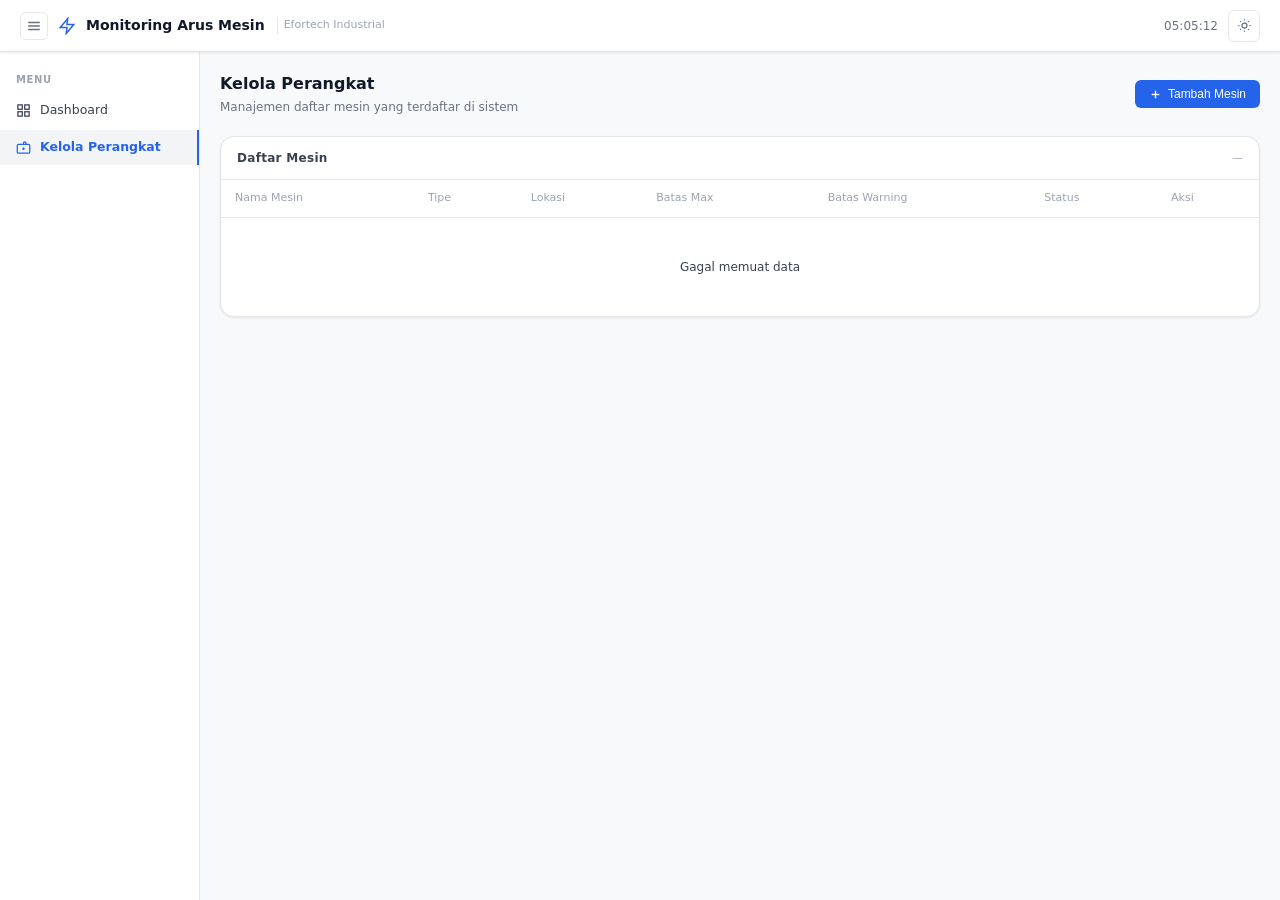
==== frontend/devices.html @ e9350653 "feat(frontend): add device management page with CRUD UI - add full-page CRUD interface for daftar_me" ====
<!DOCTYPE html>
<html lang="id" data-theme="light">

<head>
    <meta charset="UTF-8" />
    <meta name="viewport" content="width=device-width, initial-scale=1.0" />
    <title>Kelola Perangkat — Efortech</title>
    <link rel="stylesheet" href="style.css" />
    <link rel="stylesheet" href="sidebar.css" />
    <style>
        /* ── BUTTON VARIANTS ────────────────────────────────── */
        .btn-primary {
            display: inline-flex;
            align-items: center;
            gap: 6px;
            padding: 7px 14px;
            background: var(--accent);
            color: #fff;
            border: none;
            border-radius: var(--radius-sm);
            font-size: 12px;
            font-weight: 500;
            cursor: pointer;
            transition: opacity var(--transition);
        }

        .btn-primary:hover {
            opacity: 0.88;
        }

        .btn-primary svg {
            width: 13px;
            height: 13px;
        }

        .btn-sm {
            padding: 3px 9px;
            font-size: 11px;
            border-radius: var(--radius-sm);
            border: 1px solid var(--border);
            background: var(--surface);
            color: var(--txt2);
            cursor: pointer;
            transition: all var(--transition);
        }

        .btn-sm:hover {
            background: var(--surface2);
        }

        .btn-sm.danger {
            color: var(--crit);
            border-color: var(--crit-border);
        }

        .btn-sm.danger:hover {
            background: var(--crit-bg);
        }

        .btn-ghost {
            padding: 6px 14px;
            font-size: 12px;
            border-radius: var(--radius-sm);
            border: 1px solid var(--border);
            background: transparent;
            color: var(--txt2);
            cursor: pointer;
        }

        .btn-ghost:hover {
            background: var(--surface2);
        }

        .btn-danger {
            padding: 6px 14px;
            font-size: 12px;
            border-radius: var(--radius-sm);
            border: none;
            background: var(--crit);
            color: #fff;
            cursor: pointer;
        }

        .btn-danger:hover {
            opacity: 0.88;
        }

        /* ── ACTION ROW ─────────────────────────────────────── */
        .action-row {
            display: flex;
            gap: 6px;
        }

        /* ── STATUS BADGE ───────────────────────────────────── */
        .status-toggle {
            display: inline-flex;
            align-items: center;
            gap: 5px;
            font-size: 11px;
            font-weight: 600;
            padding: 2px 8px;
            border-radius: 20px;
        }

        .status-on {
            background: var(--ok-bg);
            color: var(--ok);
            border: 1px solid var(--ok-border);
        }

        .status-off {
            background: var(--surface2);
            color: var(--txt4);
            border: 1px solid var(--border);
        }

        /* ── MODAL ──────────────────────────────────────────── */
        .modal-backdrop {
            display: none;
            position: fixed;
            inset: 0;
            background: rgba(0, 0, 0, 0.4);
            z-index: 100;
            align-items: center;
            justify-content: center;
        }

        .modal-backdrop.open {
            display: flex;
        }

        .modal {
            background: var(--surface);
            border: 1px solid var(--border);
            border-radius: var(--radius-lg);
            box-shadow: 0 8px 32px rgba(0, 0, 0, 0.18);
            width: 420px;
            max-width: 95vw;
        }

        .modal-head {
            display: flex;
            align-items: center;
            justify-content: space-between;
            padding: 14px 18px;
            border-bottom: 1px solid var(--border);
        }

        .modal-title {
            font-size: 13px;
            font-weight: 600;
            color: var(--txt1);
        }

        .modal-close {
            width: 26px;
            height: 26px;
            border: none;
            background: none;
            color: var(--txt3);
            cursor: pointer;
            border-radius: var(--radius-sm);
            display: flex;
            align-items: center;
            justify-content: center;
            font-size: 16px;
            line-height: 1;
        }

        .modal-close:hover {
            background: var(--surface2);
            color: var(--txt1);
        }

        .modal-body {
            padding: 18px;
            display: flex;
            flex-direction: column;
            gap: 13px;
        }

        .modal-foot {
            padding: 12px 18px;
            border-top: 1px solid var(--border);
            display: flex;
            justify-content: flex-end;
            gap: 8px;
        }

        /* ── FORM ───────────────────────────────────────────── */
        .form-group {
            display: flex;
            flex-direction: column;
            gap: 5px;
        }

        .form-label {
            font-size: 11px;
            font-weight: 500;
            color: var(--txt2);
        }

        .form-input {
            padding: 7px 10px;
            border: 1px solid var(--border);
            border-radius: var(--radius-sm);
            background: var(--surface);
            color: var(--txt1);
            font-size: 12px;
            outline: none;
            transition: border-color var(--transition);
        }

        .form-input:focus {
            border-color: var(--accent);
        }

        .form-row {
            display: grid;
            grid-template-columns: 1fr 1fr;
            gap: 10px;
        }

        .form-hint {
            font-size: 10px;
            color: var(--txt4);
            margin-top: 2px;
        }

        /* ── TOAST ──────────────────────────────────────────── */
        .toast-wrap {
            position: fixed;
            bottom: 20px;
            right: 20px;
            display: flex;
            flex-direction: column;
            gap: 8px;
            z-index: 200;
        }

        .toast {
            padding: 10px 14px;
            border-radius: var(--radius-sm);
            font-size: 12px;
            font-weight: 500;
            color: #fff;
            box-shadow: 0 4px 12px rgba(0, 0, 0, 0.15);
            animation: slide-in 0.2s ease;
            max-width: 300px;
        }

        .toast.ok {
            background: var(--ok);
        }

        .toast.err {
            background: var(--crit);
        }

        @keyframes slide-in {
            from {
                transform: translateX(20px);
                opacity: 0;
            }

            to {
                transform: translateX(0);
                opacity: 1;
            }
        }

        /* ── CONFIRM ────────────────────────────────────────── */
        .confirm-text {
            font-size: 13px;
            color: var(--txt2);
            line-height: 1.6;
        }

        .confirm-name {
            font-weight: 600;
            color: var(--crit);
        }

        /* ── TABLE ──────────────────────────────────────────── */
        .tbl-empty {
            text-align: center;
            color: var(--txt4);
            padding: 40px !important;
        }
    </style>
</head>

<body>
    <div class="app-shell">

        <!-- ── NAVBAR ──────────────────────────────────────────── -->
        <nav class="navbar">
            <div class="nav-left">
                <button class="sidebar-toggle" id="sidebarToggle" title="Toggle sidebar">
                    <svg viewBox="0 0 16 16" fill="none" stroke="currentColor" stroke-width="1.8"
                        stroke-linecap="round">
                        <line class="hb-line" x1="2" y1="4" x2="14" y2="4" />
                        <line class="hb-line" x1="2" y1="8" x2="14" y2="8" />
                        <line class="hb-line" x1="2" y1="12" x2="14" y2="12" />
                    </svg>
                </button>
                <svg class="nav-icon" viewBox="0 0 24 24" fill="none" stroke="currentColor" stroke-width="2">
                    <path d="M13 2L3 14h9l-1 8 10-12h-9l1-8z" />
                </svg>
                <span class="nav-brand">Monitoring Arus Mesin</span>
                <span class="nav-sub">Efortech Industrial</span>
            </div>
            <div class="nav-right">
                <span class="nav-clock" id="navClock">--:--:--</span>
                <button class="btn-icon" id="themeBtn" onclick="toggleTheme()" title="Toggle tema">
                    <svg id="iconSun" viewBox="0 0 24 24" fill="none" stroke="currentColor" stroke-width="2">
                        <circle cx="12" cy="12" r="4" />
                        <path
                            d="M12 2v2M12 20v2M4.93 4.93l1.41 1.41M17.66 17.66l1.41 1.41M2 12h2M20 12h2M6.34 17.66l-1.41 1.41M19.07 4.93l-1.41 1.41" />
                    </svg>
                    <svg id="iconMoon" viewBox="0 0 24 24" fill="none" stroke="currentColor" stroke-width="2"
                        style="display:none">
                        <path d="M21 12.79A9 9 0 1 1 11.21 3 7 7 0 0 0 21 12.79z" />
                    </svg>
                </button>
            </div>
        </nav>

        <!-- ── BODY AREA ────────────────────────────────────────── -->
        <div class="body-area">

            <!-- SIDEBAR -->
            <nav class="sidebar" id="appSidebar">
                <span class="sidebar-label">Menu</span>

                <a href="index.html" data-tip="Dashboard">
                    <svg viewBox="0 0 24 24" fill="none" stroke="currentColor" stroke-width="2">
                        <rect x="3" y="3" width="7" height="7" />
                        <rect x="14" y="3" width="7" height="7" />
                        <rect x="14" y="14" width="7" height="7" />
                        <rect x="3" y="14" width="7" height="7" />
                    </svg>
                    <span class="nav-text">Dashboard</span>
                </a>

                <a href="devices.html" class="active" data-tip="Kelola Perangkat">
                    <svg viewBox="0 0 24 24" fill="none" stroke="currentColor" stroke-width="2">
                        <rect x="2" y="7" width="20" height="14" rx="2" />
                        <path d="M16 7V5a2 2 0 0 0-4 0v2M12 12v4M10 14h4" />
                    </svg>
                    <span class="nav-text">Kelola Perangkat</span>
                </a>
            </nav>

            <!-- MAIN CONTENT -->
            <main class="page-content">
                <div class="page-header">
                    <div>
                        <div class="page-title">Kelola Perangkat</div>
                        <div class="page-sub">Manajemen daftar mesin yang terdaftar di sistem</div>
                    </div>
                    <button class="btn-primary" onclick="openAdd()">
                        <svg viewBox="0 0 24 24" fill="none" stroke="currentColor" stroke-width="2.5">
                            <line x1="12" y1="5" x2="12" y2="19" />
                            <line x1="5" y1="12" x2="19" y2="12" />
                        </svg>
                        Tambah Mesin
                    </button>
                </div>

                <!-- TABLE CARD -->
                <div class="card">
                    <div class="card-head">
                        <span class="card-title">Daftar Mesin</span>
                        <span class="card-hint" id="totalMesin">—</span>
                    </div>
                    <div class="table-scroll">
                        <table class="data-table">
                            <thead>
                                <tr>
                                    <th>Nama Mesin</th>
                                    <th>Tipe</th>
                                    <th>Lokasi</th>
                                    <th>Batas Max</th>
                                    <th>Batas Warning</th>
                                    <th>Status</th>
                                    <th>Aksi</th>
                                </tr>
                            </thead>
                            <tbody id="mesinTableBody">
                                <tr>
                                    <td colspan="7" class="tbl-empty">Memuat…</td>
                                </tr>
                            </tbody>
                        </table>
                    </div>
                </div>
            </main>
        </div>
    </div>

    <!-- ── MODAL TAMBAH / EDIT ──────────────────────────────── -->
    <div class="modal-backdrop" id="modalForm">
        <div class="modal">
            <div class="modal-head">
                <span class="modal-title" id="modalFormTitle">Tambah Mesin</span>
                <button class="modal-close" onclick="closeModal('modalForm')">×</button>
            </div>
            <div class="modal-body">
                <input type="hidden" id="formMode" value="add" />
                <input type="hidden" id="formOriginalName" value="" />

                <div class="form-group">
                    <label class="form-label">Nama Mesin <span style="color:var(--crit)">*</span></label>
                    <input class="form-input" id="fNama" placeholder="contoh: Mesin_CNC_03" />
                    <span class="form-hint">Unik, tidak bisa diubah setelah disimpan</span>
                </div>
                <div class="form-row">
                    <div class="form-group">
                        <label class="form-label">Tipe Mesin</label>
                        <input class="form-input" id="fTipe" placeholder="contoh: CNC Milling" />
                    </div>
                    <div class="form-group">
                        <label class="form-label">Lokasi</label>
                        <input class="form-input" id="fLokasi" placeholder="contoh: Lantai 1 - Zona A" />
                    </div>
                </div>
                <div class="form-row">
                    <div class="form-group">
                        <label class="form-label">Batas Arus Max (A) <span style="color:var(--crit)">*</span></label>
                        <input class="form-input" id="fBatasMax" type="number" step="0.1" min="0" placeholder="20.0" />
                    </div>
                    <div class="form-group">
                        <label class="form-label">Batas Warning (A) <span style="color:var(--crit)">*</span></label>
                        <input class="form-input" id="fBatasWarn" type="number" step="0.1" min="0" placeholder="15.0" />
                    </div>
                </div>
                <div class="form-group">
                    <label class="form-label">Status Aktif</label>
                    <select class="form-input" id="fAktif">
                        <option value="true">Aktif</option>
                        <option value="false">Nonaktif</option>
                    </select>
                </div>
            </div>
            <div class="modal-foot">
                <button class="btn-ghost" onclick="closeModal('modalForm')">Batal</button>
                <button class="btn-primary" onclick="submitForm()">
                    <span id="btnSubmitLabel">Simpan</span>
                </button>
            </div>
        </div>
    </div>

    <!-- ── MODAL KONFIRMASI HAPUS ───────────────────────────── -->
    <div class="modal-backdrop" id="modalConfirm">
        <div class="modal">
            <div class="modal-head">
                <span class="modal-title">Konfirmasi Hapus</span>
                <button class="modal-close" onclick="closeModal('modalConfirm')">×</button>
            </div>
            <div class="modal-body">
                <p class="confirm-text">
                    Yakin ingin menghapus mesin <span class="confirm-name" id="confirmName">—</span>?<br />
                    Semua log terkait mesin ini <strong>tidak akan terhapus</strong>, namun mesin tidak bisa menerima
                    data baru.
                </p>
            </div>
            <div class="modal-foot">
                <button class="btn-ghost" onclick="closeModal('modalConfirm')">Batal</button>
                <button class="btn-danger" onclick="confirmDelete()">Hapus</button>
            </div>
        </div>
    </div>

    <!-- ── TOAST ─────────────────────────────────────────────── -->
    <div class="toast-wrap" id="toastWrap"></div>

    <script>
        const API_BASE = "http://localhost:8000";
        let deleteTarget = null;

        // ── THEME ──────────────────────────────────────────────────
        let isDark = localStorage.getItem("theme") === "dark";
        function applyTheme() {
            document.documentElement.setAttribute("data-theme", isDark ? "dark" : "light");
            document.getElementById("iconSun").style.display = isDark ? "none" : "block";
            document.getElementById("iconMoon").style.display = isDark ? "block" : "none";
            localStorage.setItem("theme", isDark ? "dark" : "light");
        }
        function toggleTheme() { isDark = !isDark; applyTheme(); }
        applyTheme();

        // ── CLOCK ──────────────────────────────────────────────────
        function updateClock() {
            const now = new Date(), p = n => String(n).padStart(2, "0");
            document.getElementById("navClock").textContent =
                `${p(now.getHours())}:${p(now.getMinutes())}:${p(now.getSeconds())}`;
        }
        setInterval(updateClock, 1000); updateClock();

        // ── TOAST ──────────────────────────────────────────────────
        function showToast(msg, type = "ok") {
            const wrap = document.getElementById("toastWrap");
            const t = document.createElement("div");
            t.className = `toast ${type}`;
            t.textContent = msg;
            wrap.appendChild(t);
            setTimeout(() => t.remove(), 3000);
        }

        // ── MODAL ──────────────────────────────────────────────────
        function openModal(id) { document.getElementById(id).classList.add("open"); }
        function closeModal(id) { document.getElementById(id).classList.remove("open"); }
        document.querySelectorAll(".modal-backdrop").forEach(el => {
            el.addEventListener("click", e => { if (e.target === el) el.classList.remove("open"); });
        });

        // ── LOAD DATA ──────────────────────────────────────────────
        async function loadMesin() {
            try {
                const res = await fetch(`${API_BASE}/mesin`);
                const json = await res.json();
                const data = json.data || [];
                document.getElementById("totalMesin").textContent = `${data.length} mesin terdaftar`;
                renderTable(data);
            } catch {
                document.getElementById("mesinTableBody").innerHTML =
                    `<tr><td colspan="7" class="tbl-empty">Gagal memuat data</td></tr>`;
            }
        }

        function renderTable(data) {
            const tbody = document.getElementById("mesinTableBody");
            if (!data.length) {
                tbody.innerHTML = `<tr><td colspan="7" class="tbl-empty">Belum ada mesin terdaftar</td></tr>`;
                return;
            }
            tbody.innerHTML = data.map(m => `
    <tr>
      <td style="font-weight:500">${m.nama_mesin.replace(/_/g, " ")}</td>
      <td class="txt-muted">${m.tipe_mesin || "—"}</td>
      <td>${m.lokasi || "—"}</td>
      <td class="txt-warn">${parseFloat(m.batas_arus_max).toFixed(1)} A</td>
      <td class="txt-muted">${parseFloat(m.batas_arus_warning).toFixed(1)} A</td>
      <td>
        <span class="status-toggle ${m.aktif ? "status-on" : "status-off"}">
          ${m.aktif ? "● Aktif" : "○ Nonaktif"}
        </span>
      </td>
      <td>
        <div class="action-row">
          <button class="btn-sm" onclick='openEdit(${JSON.stringify(m)})'>Edit</button>
          <button class="btn-sm danger" onclick="openDelete('${m.nama_mesin}')">Hapus</button>
        </div>
      </td>
    </tr>
  `).join("");
        }

        // ── ADD ────────────────────────────────────────────────────
        function openAdd() {
            document.getElementById("formMode").value = "add";
            document.getElementById("modalFormTitle").textContent = "Tambah Mesin";
            document.getElementById("btnSubmitLabel").textContent = "Simpan";
            document.getElementById("fNama").value = "";
            document.getElementById("fNama").disabled = false;
            document.getElementById("fTipe").value = "";
            document.getElementById("fLokasi").value = "";
            document.getElementById("fBatasMax").value = "20.0";
            document.getElementById("fBatasWarn").value = "15.0";
            document.getElementById("fAktif").value = "true";
            openModal("modalForm");
        }

        // ── EDIT ───────────────────────────────────────────────────
        function openEdit(m) {
            document.getElementById("formMode").value = "edit";
            document.getElementById("formOriginalName").value = m.nama_mesin;
            document.getElementById("modalFormTitle").textContent = "Edit Mesin";
            document.getElementById("btnSubmitLabel").textContent = "Update";
            document.getElementById("fNama").value = m.nama_mesin;
            document.getElementById("fNama").disabled = true;
            document.getElementById("fTipe").value = m.tipe_mesin || "";
            document.getElementById("fLokasi").value = m.lokasi || "";
            document.getElementById("fBatasMax").value = parseFloat(m.batas_arus_max).toFixed(1);
            document.getElementById("fBatasWarn").value = parseFloat(m.batas_arus_warning).toFixed(1);
            document.getElementById("fAktif").value = m.aktif ? "true" : "false";
            openModal("modalForm");
        }

        // ── SUBMIT ─────────────────────────────────────────────────
        async function submitForm() {
            const mode = document.getElementById("formMode").value;
            const origName = document.getElementById("formOriginalName").value;
            const nama = document.getElementById("fNama").value.trim();
            const batasMax = parseFloat(document.getElementById("fBatasMax").value);
            const batasWarn = parseFloat(document.getElementById("fBatasWarn").value);

            if (!nama) return showToast("Nama mesin wajib diisi", "err");
            if (isNaN(batasMax) || batasMax <= 0) return showToast("Batas Max harus angka positif", "err");
            if (isNaN(batasWarn) || batasWarn <= 0) return showToast("Batas Warning harus angka positif", "err");
            if (batasWarn >= batasMax) return showToast("Batas Warning harus lebih kecil dari Batas Max", "err");

            const body = {
                tipe_mesin: document.getElementById("fTipe").value.trim() || null,
                lokasi: document.getElementById("fLokasi").value.trim() || null,
                batas_arus_max: batasMax,
                batas_arus_warning: batasWarn,
                aktif: document.getElementById("fAktif").value === "true"
            };

            try {
                let res;
                if (mode === "add") {
                    res = await fetch(`${API_BASE}/mesin`, {
                        method: "POST",
                        headers: { "Content-Type": "application/json" },
                        body: JSON.stringify({ nama_mesin: nama, ...body })
                    });
                } else {
                    res = await fetch(`${API_BASE}/mesin/${encodeURIComponent(origName)}`, {
                        method: "PUT",
                        headers: { "Content-Type": "application/json" },
                        body: JSON.stringify(body)
                    });
                }

                const json = await res.json();
                if (!res.ok) return showToast(json.detail || "Gagal menyimpan", "err");

                showToast(mode === "add" ? "Mesin berhasil ditambahkan ✓" : "Mesin berhasil diupdate ✓");
                closeModal("modalForm");
                loadMesin();
            } catch {
                showToast("Gagal terhubung ke server", "err");
            }
        }

        // ── DELETE ─────────────────────────────────────────────────
        function openDelete(nama) {
            deleteTarget = nama;
            document.getElementById("confirmName").textContent = nama.replace(/_/g, " ");
            openModal("modalConfirm");
        }

        async function confirmDelete() {
            if (!deleteTarget) return;
            try {
                const res = await fetch(`${API_BASE}/mesin/${encodeURIComponent(deleteTarget)}`, { method: "DELETE" });
                const json = await res.json();
                if (!res.ok) return showToast(json.detail || "Gagal menghapus", "err");
                showToast(`${deleteTarget.replace(/_/g, " ")} berhasil dihapus`);
                closeModal("modalConfirm");
                deleteTarget = null;
                loadMesin();
            } catch {
                showToast("Gagal terhubung ke server", "err");
            }
        }

        // ── INIT ───────────────────────────────────────────────────
        loadMesin();
    </script>
    <script src="sidebar.js"></script>
</body>

</html>
---- frontend/style.css ----
/* ============================================================
   FILE  : frontend/style.css
   TEMA  : Clean modern — supports light / dark mode via
           [data-theme="dark"] pada <html>
============================================================ */

/* ── TOKENS ─────────────────────────────────────────────── */
:root {
  --bg: #f8f9fa;
  --surface: #ffffff;
  --surface2: #f3f4f6;
  --border: #e5e7eb;
  --border2: #d1d5db;
  --txt1: #111827;
  --txt2: #374151;
  --txt3: #6b7280;
  --txt4: #9ca3af;

  --ok: #15803d;
  --ok-bg: #f0fdf4;
  --ok-border: #bbf7d0;
  --warn: #b45309;
  --warn-bg: #fffbeb;
  --warn-border: #fde68a;
  --crit: #b91c1c;
  --crit-bg: #fef2f2;
  --crit-border: #fecaca;

  --accent: #2563eb;
  --radius-sm: 6px;
  --radius-md: 10px;
  --radius-lg: 14px;
  --shadow: 0 1px 3px rgba(0, 0, 0, 0.06), 0 1px 2px rgba(0, 0, 0, 0.04);
  --transition: 180ms ease;
}

[data-theme="dark"] {
  --bg: #0f1117;
  --surface: #161b27;
  --surface2: #1a2030;
  --border: #1e2535;
  --border2: #2d3748;
  --txt1: #f1f3f7;
  --txt2: #c9d0dc;
  --txt3: #6b7280;
  --txt4: #4b5563;

  --ok: #4ade80;
  --ok-bg: #052e16;
  --ok-border: #14532d;
  --warn: #fbbf24;
  --warn-bg: #1c1200;
  --warn-border: #713f12;
  --crit: #f87171;
  --crit-bg: #1f0707;
  --crit-border: #7f1d1d;
  --shadow: 0 1px 3px rgba(0, 0, 0, 0.3);
}

/* ── RESET ──────────────────────────────────────────────── */
*,
*::before,
*::after {
  box-sizing: border-box;
  margin: 0;
  padding: 0;
}
html {
  height: 100%;
}
body {
  background: var(--bg);
  color: var(--txt1);
  font-family:
    -apple-system, BlinkMacSystemFont, "Segoe UI", system-ui, sans-serif;
  font-size: 13px;
  line-height: 1.5;
  min-height: 100vh;
  display: flex;
  flex-direction: column;
  transition:
    background var(--transition),
    color var(--transition);
}

/* ── NAVBAR ─────────────────────────────────────────────── */
.navbar {
  display: flex;
  align-items: center;
  justify-content: space-between;
  padding: 0 20px;
  height: 52px;
  background: var(--surface);
  border-bottom: 1px solid var(--border);
  box-shadow: var(--shadow);
  flex-shrink: 0;
  position: sticky;
  top: 0;
  z-index: 10;
}
.nav-left {
  display: flex;
  align-items: center;
  gap: 10px;
}
.nav-icon {
  width: 18px;
  height: 18px;
  color: var(--accent);
  flex-shrink: 0;
}
.nav-brand {
  font-size: 14px;
  font-weight: 600;
  color: var(--txt1);
}
.nav-sub {
  font-size: 11px;
  color: var(--txt4);
  padding-left: 6px;
  border-left: 1px solid var(--border);
  margin-left: 2px;
}
.nav-right {
  display: flex;
  align-items: center;
  gap: 10px;
}

.live-pill {
  display: flex;
  align-items: center;
  gap: 5px;
  font-size: 11px;
  padding: 3px 10px;
  border-radius: 20px;
  background: var(--ok-bg);
  color: var(--ok);
  border: 1px solid var(--ok-border);
  font-weight: 500;
  transition: all var(--transition);
}
.live-pill.error {
  background: var(--crit-bg);
  color: var(--crit);
  border-color: var(--crit-border);
}
.live-dot {
  width: 6px;
  height: 6px;
  border-radius: 50%;
  background: currentColor;
  animation: blink 1.4s ease infinite;
}
@keyframes blink {
  0%,
  100% {
    opacity: 1;
  }
  50% {
    opacity: 0.3;
  }
}

.nav-clock {
  font-size: 12px;
  color: var(--txt3);
  font-variant-numeric: tabular-nums;
}

.btn-icon {
  width: 32px;
  height: 32px;
  display: flex;
  align-items: center;
  justify-content: center;
  border: 1px solid var(--border);
  border-radius: var(--radius-sm);
  background: transparent;
  color: var(--txt3);
  cursor: pointer;
  transition: all var(--transition);
}
.btn-icon svg {
  width: 15px;
  height: 15px;
}
.btn-icon:hover {
  background: var(--surface2);
  color: var(--txt1);
  border-color: var(--border2);
}
.btn-icon:active {
  transform: scale(0.95);
}

/* ── ALERT BANNER ───────────────────────────────────────── */
.alert-banner {
  display: flex;
  align-items: center;
  gap: 8px;
  padding: 8px 20px;
  background: var(--crit-bg);
  color: var(--crit);
  border-bottom: 1px solid var(--crit-border);
  font-size: 12px;
  font-weight: 500;
  animation: flash-banner 1.5s ease infinite;
}
@keyframes flash-banner {
  0%,
  100% {
    opacity: 1;
  }
  50% {
    opacity: 0.7;
  }
}

/* ── KPI STRIP ──────────────────────────────────────────── */
.kpi-strip {
  display: grid;
  grid-template-columns: repeat(5, 1fr);
  gap: 1px;
  background: var(--border);
  border-bottom: 1px solid var(--border);
  flex-shrink: 0;
}
.kpi-card {
  background: var(--surface);
  padding: 14px 20px;
  display: flex;
  flex-direction: column;
  gap: 4px;
  transition: background var(--transition);
}
.kpi-label {
  font-size: 11px;
  color: var(--txt3);
}
.kpi-val {
  font-size: 22px;
  font-weight: 600;
  color: var(--txt1);
  line-height: 1;
}
.kpi-ok {
  color: var(--ok);
}
.kpi-warn {
  color: var(--warn);
}
.kpi-crit {
  color: var(--crit);
}

/* ── MAIN LAYOUT ────────────────────────────────────────── */
.main-layout {
  display: grid;
  grid-template-columns: 1fr 380px;
  gap: 16px;
  padding: 16px;
  flex: 1;
  min-height: 0;
}
.col-left {
  display: flex;
  flex-direction: column;
  gap: 16px;
  min-width: 0;
}
.col-right {
  display: flex;
  flex-direction: column;
  min-width: 0;
}

/* ── CARD ───────────────────────────────────────────────── */
.card {
  background: var(--surface);
  border: 1px solid var(--border);
  border-radius: var(--radius-lg);
  box-shadow: var(--shadow);
  overflow: hidden;
  transition:
    background var(--transition),
    border-color var(--transition);
}
.card-full {
  flex: 1;
  display: flex;
  flex-direction: column;
}

.card-head {
  display: flex;
  align-items: center;
  justify-content: space-between;
  padding: 12px 16px;
  border-bottom: 1px solid var(--border);
}
.card-title {
  font-size: 12px;
  font-weight: 600;
  color: var(--txt2);
  letter-spacing: 0.3px;
}
.card-hint {
  font-size: 11px;
  color: var(--txt4);
}

/* ── GAUGE GRID ─────────────────────────────────────────── */
.gauge-grid {
  display: grid;
  grid-template-columns: repeat(auto-fill, minmax(150px, 1fr));
  gap: 1px;
  background: var(--border);
}
.gauge-item {
  background: var(--surface);
  padding: 16px 12px;
  display: flex;
  flex-direction: column;
  align-items: center;
  gap: 6px;
  transition: background var(--transition);
}
.gauge-item:hover {
  background: var(--surface2);
}
.gauge-name {
  font-size: 11px;
  font-weight: 500;
  color: var(--txt2);
  text-align: center;
  white-space: nowrap;
  overflow: hidden;
  text-overflow: ellipsis;
  max-width: 100%;
}

/* Arc SVG */
.gauge-arc-wrap {
  position: relative;
}
.gauge-arc-wrap svg {
  display: block;
}
.gauge-val {
  font-size: 18px;
  font-weight: 600;
  line-height: 1;
  margin-top: 2px;
}
.gauge-unit {
  font-size: 10px;
  color: var(--txt4);
}
.gauge-loc {
  font-size: 10px;
  color: var(--txt4);
  text-align: center;
}

/* Badges */
.badge {
  display: inline-flex;
  align-items: center;
  font-size: 10px;
  font-weight: 600;
  padding: 2px 8px;
  border-radius: 20px;
  letter-spacing: 0.3px;
}
.badge-ok {
  background: var(--ok-bg);
  color: var(--ok);
  border: 1px solid var(--ok-border);
}
.badge-warn {
  background: var(--warn-bg);
  color: var(--warn);
  border: 1px solid var(--warn-border);
}
.badge-crit {
  background: var(--crit-bg);
  color: var(--crit);
  border: 1px solid var(--crit-border);
  animation: blink 0.9s ease infinite;
}

.empty-state {
  grid-column: 1 / -1;
  padding: 40px;
  text-align: center;
  color: var(--txt4);
  font-size: 12px;
}

/* ── TABLES ─────────────────────────────────────────────── */
.table-scroll {
  overflow-x: auto;
  overflow-y: auto;
}
.table-scroll-tall {
  flex: 1;
  max-height: calc(100vh - 240px);
  overflow-y: auto;
}

.table-scroll::-webkit-scrollbar,
.table-scroll-tall::-webkit-scrollbar {
  width: 4px;
  height: 4px;
}
.table-scroll::-webkit-scrollbar-track,
.table-scroll-tall::-webkit-scrollbar-track {
  background: transparent;
}
.table-scroll::-webkit-scrollbar-thumb,
.table-scroll-tall::-webkit-scrollbar-thumb {
  background: var(--border2);
  border-radius: 2px;
}

.data-table {
  width: 100%;
  border-collapse: collapse;
  font-size: 12px;
}
.data-table thead th {
  font-size: 11px;
  font-weight: 500;
  color: var(--txt4);
  text-align: left;
  padding: 10px 14px;
  border-bottom: 1px solid var(--border);
  white-space: nowrap;
  position: sticky;
  top: 0;
  background: var(--surface);
  z-index: 1;
}
.data-table tbody td {
  padding: 9px 14px;
  color: var(--txt2);
  border-bottom: 1px solid var(--border);
  white-space: nowrap;
}
.data-table tbody tr:last-child td {
  border-bottom: none;
}
.data-table tbody tr:hover td {
  background: var(--surface2);
}
.empty-cell {
  text-align: center;
  color: var(--txt4);
  padding: 32px !important;
}

.txt-ok {
  color: var(--ok);
  font-weight: 500;
}
.txt-warn {
  color: var(--warn);
  font-weight: 500;
}
.txt-crit {
  color: var(--crit);
  font-weight: 500;
}
.txt-muted {
  color: var(--txt4);
}

/* Progress bar inline */
.bar-wrap {
  width: 56px;
  height: 4px;
  border-radius: 2px;
  background: var(--surface2);
  overflow: hidden;
  display: inline-block;
  vertical-align: middle;
}
.bar-fill {
  height: 100%;
  border-radius: 2px;
  transition: width 0.5s ease;
}
.bar-ok {
  background: var(--ok);
}
.bar-warn {
  background: var(--warn);
}
.bar-crit {
  background: var(--crit);
}

/* ── FILTERS ────────────────────────────────────────────── */
.filter-group {
  display: flex;
  gap: 6px;
}
.filter-group select {
  font-size: 11px;
  padding: 4px 8px;
  border: 1px solid var(--border);
  border-radius: var(--radius-sm);
  background: var(--surface);
  color: var(--txt2);
  cursor: pointer;
  outline: none;
  transition: border-color var(--transition);
}
.filter-group select:focus {
  border-color: var(--accent);
}

/* ── FOOTER ─────────────────────────────────────────────── */
.site-footer {
  display: flex;
  align-items: center;
  justify-content: space-between;
  padding: 8px 20px;
  background: var(--surface);
  border-top: 1px solid var(--border);
  font-size: 11px;
  color: var(--txt4);
  flex-shrink: 0;
}
.site-footer code {
  color: var(--accent);
  font-size: 11px;
}

/* ── RESPONSIVE ─────────────────────────────────────────── */
@media (max-width: 900px) {
  .main-layout {
    grid-template-columns: 1fr;
  }
  .kpi-strip {
    grid-template-columns: repeat(3, 1fr);
  }
  .nav-sub {
    display: none;
  }
}
---- frontend/sidebar.css ----
/* ============================================================
   FILE  : frontend/sidebar.css
   FUNGSI: Shared sidebar styles — collapsible to hamburger
============================================================ */

/* ── APP SHELL ──────────────────────────────────────────── */
.app-shell {
  display: flex;
  min-height: 100vh;
  flex-direction: column;
}
.body-area {
  display: flex;
  flex: 1;
  min-height: 0;
  position: relative;
}

/* ── SIDEBAR ────────────────────────────────────────────── */
.sidebar {
  width: 200px;
  flex-shrink: 0;
  background: var(--surface);
  border-right: 1px solid var(--border);
  display: flex;
  flex-direction: column;
  padding: 12px 0;
  gap: 2px;
  overflow: hidden;
  transition: width 240ms cubic-bezier(0.4, 0, 0.2, 1);
  position: relative;
  z-index: 5;
}
.sidebar.collapsed {
  width: 48px;
}

/* Labels — hidden when collapsed */
.sidebar-label {
  font-size: 10px;
  font-weight: 600;
  letter-spacing: 0.6px;
  color: var(--txt4);
  padding: 8px 16px 4px;
  text-transform: uppercase;
  white-space: nowrap;
  opacity: 1;
  transition: opacity 160ms ease;
}
.sidebar.collapsed .sidebar-label {
  opacity: 0;
  pointer-events: none;
}

/* Nav links */
.sidebar a {
  display: flex;
  align-items: center;
  gap: 9px;
  padding: 8px 16px;
  font-size: 12.5px;
  color: var(--txt2);
  text-decoration: none;
  white-space: nowrap;
  transition:
    background var(--transition),
    color var(--transition);
  position: relative;
  overflow: hidden;
}
.sidebar.collapsed a {
  padding: 8px 0;
  justify-content: center;
}
.sidebar a:hover {
  background: var(--surface2);
  color: var(--txt1);
}
.sidebar a.active {
  background: var(--surface2);
  color: var(--accent);
  font-weight: 600;
  border-right: 2px solid var(--accent);
}
.sidebar a svg {
  width: 15px;
  height: 15px;
  flex-shrink: 0;
}

/* Link text span — fades out when collapsed */
.sidebar a .nav-text {
  opacity: 1;
  transition: opacity 160ms ease;
  white-space: nowrap;
}
.sidebar.collapsed a .nav-text {
  opacity: 0;
  width: 0;
  overflow: hidden;
}

/* Tooltip on collapsed state */
.sidebar.collapsed a[data-tip] {
  position: relative;
}
.sidebar.collapsed a[data-tip]:hover::after {
  content: attr(data-tip);
  position: absolute;
  left: calc(100% + 8px);
  top: 50%;
  transform: translateY(-50%);
  background: var(--txt1);
  color: var(--surface);
  font-size: 11px;
  font-weight: 500;
  padding: 4px 10px;
  border-radius: var(--radius-sm);
  white-space: nowrap;
  pointer-events: none;
  z-index: 100;
  box-shadow: var(--shadow);
}

/* ── HAMBURGER TOGGLE BUTTON ────────────────────────────── */
.sidebar-toggle {
  display: flex;
  align-items: center;
  justify-content: center;
  width: 28px;
  height: 28px;
  border: 1px solid var(--border);
  border-radius: var(--radius-sm);
  background: transparent;
  color: var(--txt3);
  cursor: pointer;
  transition:
    background var(--transition),
    color var(--transition),
    transform 240ms cubic-bezier(0.4, 0, 0.2, 1);
  flex-shrink: 0;
}
.sidebar-toggle:hover {
  background: var(--surface2);
  color: var(--txt1);
}
.sidebar-toggle svg {
  width: 14px;
  height: 14px;
  transition: transform 240ms cubic-bezier(0.4, 0, 0.2, 1);
}

/* Hamburger lines animation */
.hb-line {
  transition: all 240ms cubic-bezier(0.4, 0, 0.2, 1);
  transform-origin: center;
}

/* ── MAIN CONTENT AREA ──────────────────────────────────── */
.page-content {
  flex: 1;
  padding: 20px;
  overflow-y: auto;
  min-width: 0;
  transition: padding 240ms ease;
}

/* ── PAGE HEADER ────────────────────────────────────────── */
.page-header {
  display: flex;
  align-items: center;
  justify-content: space-between;
  margin-bottom: 20px;
}
.page-title {
  font-size: 16px;
  font-weight: 600;
  color: var(--txt1);
}
.page-sub {
  font-size: 12px;
  color: var(--txt3);
  margin-top: 2px;
}

/* ── RESPONSIVE ─────────────────────────────────────────── */
@media (max-width: 700px) {
  .sidebar {
    position: absolute;
    top: 0;
    left: 0;
    height: 100%;
    z-index: 20;
    box-shadow: 4px 0 16px rgba(0, 0, 0, 0.1);
  }
  .sidebar.collapsed {
    width: 0;
    padding: 0;
    border: none;
  }
}
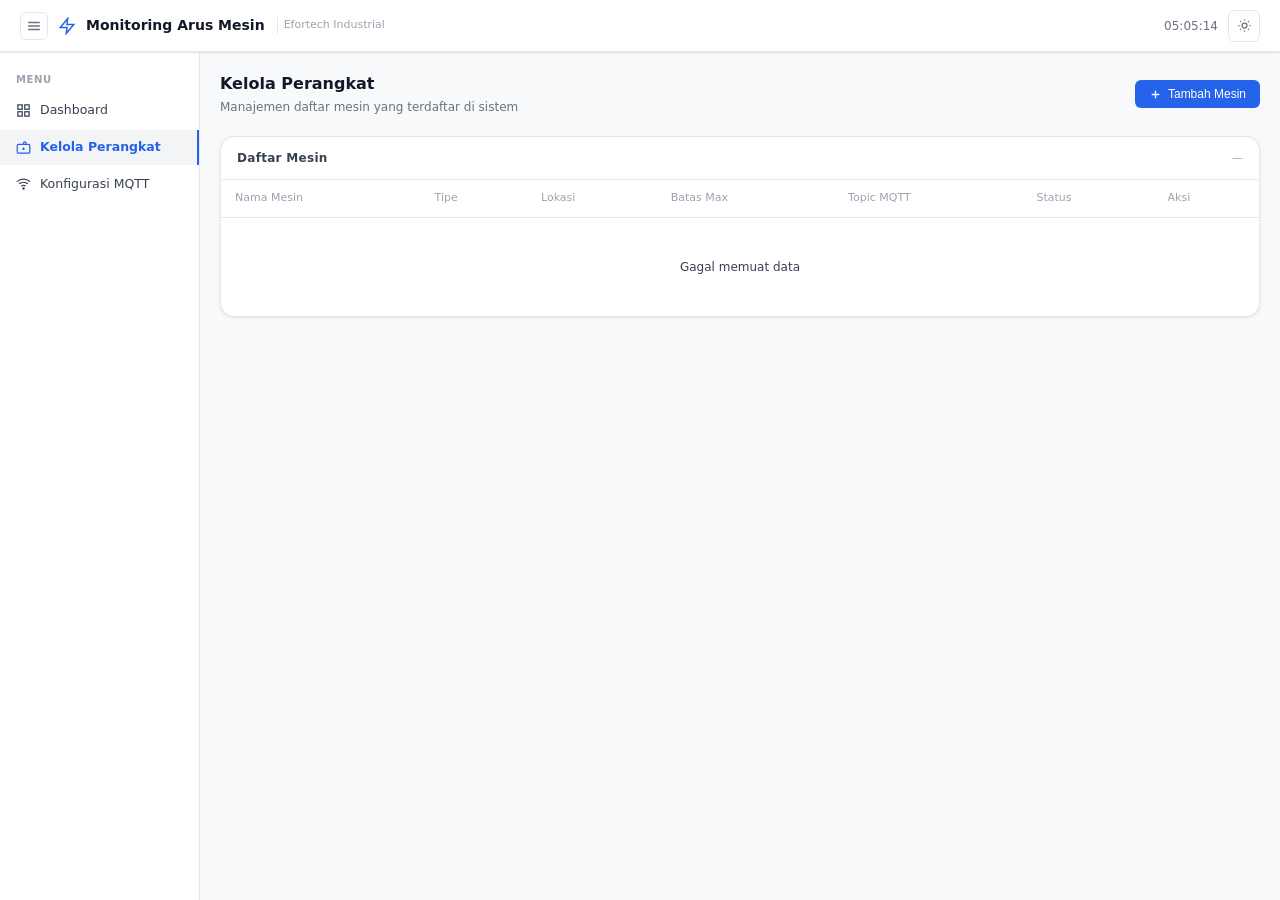
==== commit 1742e6b7: "feat(frontend/devices): add nama_display field, copy button for nama_mesin, mqtt_topic column and fi" ====
--- a/frontend/devices.html
+++ b/frontend/devices.html
@@ -1,3 +1,5 @@
+<!-- frontend\devices.html -->
+
 <!DOCTYPE html>
 <html lang="id" data-theme="light">
 
@@ -8,7 +10,6 @@
     <link rel="stylesheet" href="style.css" />
     <link rel="stylesheet" href="sidebar.css" />
     <style>
-        /* ── BUTTON VARIANTS ────────────────────────────────── */
         .btn-primary {
             display: inline-flex;
             align-items: center;
@@ -21,16 +22,16 @@
             font-size: 12px;
             font-weight: 500;
             cursor: pointer;
-            transition: opacity var(--transition);
+            transition: opacity var(--transition)
         }
 
         .btn-primary:hover {
-            opacity: 0.88;
+            opacity: .88
         }
 
         .btn-primary svg {
             width: 13px;
-            height: 13px;
+            height: 13px
         }
 
         .btn-sm {
@@ -41,20 +42,20 @@
             background: var(--surface);
             color: var(--txt2);
             cursor: pointer;
-            transition: all var(--transition);
+            transition: all var(--transition)
         }
 
         .btn-sm:hover {
-            background: var(--surface2);
+            background: var(--surface2)
         }
 
         .btn-sm.danger {
             color: var(--crit);
-            border-color: var(--crit-border);
+            border-color: var(--crit-border)
         }
 
         .btn-sm.danger:hover {
-            background: var(--crit-bg);
+            background: var(--crit-bg)
         }
 
         .btn-ghost {
@@ -64,11 +65,11 @@
             border: 1px solid var(--border);
             background: transparent;
             color: var(--txt2);
-            cursor: pointer;
+            cursor: pointer
         }
 
         .btn-ghost:hover {
-            background: var(--surface2);
+            background: var(--surface2)
         }
 
         .btn-danger {
@@ -78,20 +79,68 @@
             border: none;
             background: var(--crit);
             color: #fff;
+            cursor: pointer
+        }
+
+        .btn-danger:hover {
+            opacity: .88
+        }
+
+        .copy-wrap {
+            display: inline-flex;
+            align-items: center;
+            gap: 5px
+        }
+
+        .btn-copy {
+            display: inline-flex;
+            align-items: center;
+            justify-content: center;
+            width: 22px;
+            height: 22px;
+            border: 1px solid var(--border);
+            border-radius: 4px;
+            background: transparent;
+            color: var(--txt4);
             cursor: pointer;
-        }
-
-        .btn-danger:hover {
-            opacity: 0.88;
-        }
-
-        /* ── ACTION ROW ─────────────────────────────────────── */
+            flex-shrink: 0;
+            transition: all var(--transition)
+        }
+
+        .btn-copy:hover {
+            background: var(--surface2);
+            color: var(--txt2);
+            border-color: var(--border2)
+        }
+
+        .btn-copy.copied {
+            color: var(--ok);
+            border-color: var(--ok-border);
+            background: var(--ok-bg)
+        }
+
+        .btn-copy svg {
+            width: 11px;
+            height: 11px;
+            pointer-events: none
+        }
+
+        .machine-id {
+            font-family: ui-monospace, "Cascadia Code", monospace;
+            font-size: 11px;
+            color: var(--txt3)
+        }
+
+        .machine-name {
+            font-weight: 500;
+            font-size: 12px
+        }
+
         .action-row {
             display: flex;
-            gap: 6px;
-        }
-
-        /* ── STATUS BADGE ───────────────────────────────────── */
+            gap: 6px
+        }
+
         .status-toggle {
             display: inline-flex;
             align-items: center;
@@ -99,22 +148,49 @@
             font-size: 11px;
             font-weight: 600;
             padding: 2px 8px;
-            border-radius: 20px;
+            border-radius: 20px
         }
 
         .status-on {
             background: var(--ok-bg);
             color: var(--ok);
-            border: 1px solid var(--ok-border);
+            border: 1px solid var(--ok-border)
         }
 
         .status-off {
             background: var(--surface2);
             color: var(--txt4);
-            border: 1px solid var(--border);
-        }
-
-        /* ── MODAL ──────────────────────────────────────────── */
+            border: 1px solid var(--border)
+        }
+
+        .topic-pill {
+            display: inline-flex;
+            align-items: center;
+            gap: 4px;
+            font-size: 10px;
+            padding: 2px 7px;
+            border-radius: 20px;
+            font-family: ui-monospace, monospace
+        }
+
+        .topic-custom {
+            background: #eff6ff;
+            color: #1d4ed8;
+            border: 1px solid #bfdbfe
+        }
+
+        .topic-global {
+            background: var(--surface2);
+            color: var(--txt4);
+            border: 1px solid var(--border)
+        }
+
+        [data-theme="dark"] .topic-custom {
+            background: #1e3a5f;
+            color: #93c5fd;
+            border-color: #1d4ed8
+        }
+
         .modal-backdrop {
             display: none;
             position: fixed;
@@ -122,11 +198,11 @@
             background: rgba(0, 0, 0, 0.4);
             z-index: 100;
             align-items: center;
-            justify-content: center;
+            justify-content: center
         }
 
         .modal-backdrop.open {
-            display: flex;
+            display: flex
         }
 
         .modal {
@@ -134,8 +210,11 @@
             border: 1px solid var(--border);
             border-radius: var(--radius-lg);
             box-shadow: 0 8px 32px rgba(0, 0, 0, 0.18);
-            width: 420px;
+            width: 460px;
             max-width: 95vw;
+            max-height: 95vh;
+            display: flex;
+            flex-direction: column;
         }
 
         .modal-head {
@@ -143,13 +222,13 @@
             align-items: center;
             justify-content: space-between;
             padding: 14px 18px;
-            border-bottom: 1px solid var(--border);
+            border-bottom: 1px solid var(--border)
         }
 
         .modal-title {
             font-size: 13px;
             font-weight: 600;
-            color: var(--txt1);
+            color: var(--txt1)
         }
 
         .modal-close {
@@ -164,12 +243,11 @@
             align-items: center;
             justify-content: center;
             font-size: 16px;
-            line-height: 1;
+            line-height: 1
         }
 
         .modal-close:hover {
-            background: var(--surface2);
-            color: var(--txt1);
+            background: var(--surface2)
         }
 
         .modal-body {
@@ -177,6 +255,8 @@
             display: flex;
             flex-direction: column;
             gap: 13px;
+            overflow-y: auto;
+            flex: 1;
         }
 
         .modal-foot {
@@ -184,20 +264,19 @@
             border-top: 1px solid var(--border);
             display: flex;
             justify-content: flex-end;
-            gap: 8px;
-        }
-
-        /* ── FORM ───────────────────────────────────────────── */
+            gap: 8px
+        }
+
         .form-group {
             display: flex;
             flex-direction: column;
-            gap: 5px;
+            gap: 5px
         }
 
         .form-label {
             font-size: 11px;
             font-weight: 500;
-            color: var(--txt2);
+            color: var(--txt2)
         }
 
         .form-input {
@@ -208,26 +287,34 @@
             color: var(--txt1);
             font-size: 12px;
             outline: none;
-            transition: border-color var(--transition);
+            transition: border-color var(--transition)
         }
 
         .form-input:focus {
-            border-color: var(--accent);
+            border-color: var(--accent)
+        }
+
+        .form-input:disabled {
+            background: var(--surface2);
+            color: var(--txt3);
+            cursor: not-allowed
         }
 
         .form-row {
             display: grid;
             grid-template-columns: 1fr 1fr;
-            gap: 10px;
+            gap: 10px
         }
 
         .form-hint {
             font-size: 10px;
-            color: var(--txt4);
-            margin-top: 2px;
-        }
-
-        /* ── TOAST ──────────────────────────────────────────── */
+            color: var(--txt4)
+        }
+
+        .form-hint.info {
+            color: var(--accent)
+        }
+
         .toast-wrap {
             position: fixed;
             bottom: 20px;
@@ -235,7 +322,7 @@
             display: flex;
             flex-direction: column;
             gap: 8px;
-            z-index: 200;
+            z-index: 200
         }
 
         .toast {
@@ -245,63 +332,70 @@
             font-weight: 500;
             color: #fff;
             box-shadow: 0 4px 12px rgba(0, 0, 0, 0.15);
-            animation: slide-in 0.2s ease;
-            max-width: 300px;
+            animation: slide-in .2s ease;
+            max-width: 300px
         }
 
         .toast.ok {
-            background: var(--ok);
+            background: var(--ok)
         }
 
         .toast.err {
-            background: var(--crit);
+            background: var(--crit)
         }
 
         @keyframes slide-in {
             from {
                 transform: translateX(20px);
-                opacity: 0;
+                opacity: 0
             }
 
             to {
                 transform: translateX(0);
-                opacity: 1;
+                opacity: 1
             }
         }
 
-        /* ── CONFIRM ────────────────────────────────────────── */
         .confirm-text {
             font-size: 13px;
             color: var(--txt2);
-            line-height: 1.6;
+            line-height: 1.6
         }
 
         .confirm-name {
             font-weight: 600;
-            color: var(--crit);
-        }
-
-        /* ── TABLE ──────────────────────────────────────────── */
+            color: var(--crit)
+        }
+
         .tbl-empty {
             text-align: center;
             color: var(--txt4);
-            padding: 40px !important;
+            padding: 40px !important
+        }
+
+        .section-divider {
+            font-size: 10px;
+            font-weight: 600;
+            color: var(--txt4);
+            text-transform: uppercase;
+            letter-spacing: .5px;
+            padding-bottom: 4px;
+            border-bottom: 1px solid var(--border);
+            margin-bottom: 4px
         }
     </style>
 </head>
 
 <body>
     <div class="app-shell">
-
-        <!-- ── NAVBAR ──────────────────────────────────────────── -->
         <nav class="navbar">
             <div class="nav-left">
                 <button class="sidebar-toggle" id="sidebarToggle" title="Toggle sidebar">
                     <svg viewBox="0 0 16 16" fill="none" stroke="currentColor" stroke-width="1.8"
                         stroke-linecap="round">
-                        <line class="hb-line" x1="2" y1="4" x2="14" y2="4" />
-                        <line class="hb-line" x1="2" y1="8" x2="14" y2="8" />
-                        <line class="hb-line" x1="2" y1="12" x2="14" y2="12" />
+                        <line x1="2" y1="4" x2="14" y2="4" />
+                        <line x1="2" y1="8" x2="14" y2="8" />
+                        <line x1="2" y1="12" x2="14" y2="12" />
                     </svg>
                 </button>
                 <svg class="nav-icon" viewBox="0 0 24 24" fill="none" stroke="currentColor" stroke-width="2">
@@ -312,7 +406,7 @@
             </div>
             <div class="nav-right">
                 <span class="nav-clock" id="navClock">--:--:--</span>
-                <button class="btn-icon" id="themeBtn" onclick="toggleTheme()" title="Toggle tema">
+                <button class="btn-icon" onclick="toggleTheme()" title="Toggle tema">
                     <svg id="iconSun" viewBox="0 0 24 24" fill="none" stroke="currentColor" stroke-width="2">
                         <circle cx="12" cy="12" r="4" />
                         <path
@@ -325,14 +419,9 @@
                 </button>
             </div>
         </nav>
-
-        <!-- ── BODY AREA ────────────────────────────────────────── -->
         <div class="body-area">
-
-            <!-- SIDEBAR -->
             <nav class="sidebar" id="appSidebar">
                 <span class="sidebar-label">Menu</span>
-
                 <a href="index.html" data-tip="Dashboard">
                     <svg viewBox="0 0 24 24" fill="none" stroke="currentColor" stroke-width="2">
                         <rect x="3" y="3" width="7" height="7" />
@@ -342,7 +431,6 @@
                     </svg>
                     <span class="nav-text">Dashboard</span>
                 </a>
-
                 <a href="devices.html" class="active" data-tip="Kelola Perangkat">
                     <svg viewBox="0 0 24 24" fill="none" stroke="currentColor" stroke-width="2">
                         <rect x="2" y="7" width="20" height="14" rx="2" />
@@ -350,9 +438,16 @@
                     </svg>
                     <span class="nav-text">Kelola Perangkat</span>
                 </a>
+                <a href="mqtt-config.html" data-tip="Konfigurasi MQTT">
+                    <svg viewBox="0 0 24 24" fill="none" stroke="currentColor" stroke-width="2">
+                        <path d="M5 12.55a11 11 0 0 1 14.08 0" />
+                        <path d="M1.42 9a16 16 0 0 1 21.16 0" />
+                        <path d="M8.53 16.11a6 6 0 0 1 6.95 0" />
+                        <circle cx="12" cy="20" r="1" />
+                    </svg>
+                    <span class="nav-text">Konfigurasi MQTT</span>
+                </a>
             </nav>
-
-            <!-- MAIN CONTENT -->
             <main class="page-content">
                 <div class="page-header">
                     <div>
@@ -367,13 +462,9 @@
                         Tambah Mesin
                     </button>
                 </div>
-
-                <!-- TABLE CARD -->
                 <div class="card">
-                    <div class="card-head">
-                        <span class="card-title">Daftar Mesin</span>
-                        <span class="card-hint" id="totalMesin">—</span>
-                    </div>
+                    <div class="card-head"><span class="card-title">Daftar Mesin</span><span class="card-hint"
+                            id="totalMesin">—</span></div>
                     <div class="table-scroll">
                         <table class="data-table">
                             <thead>
@@ -382,7 +473,7 @@
                                     <th>Tipe</th>
                                     <th>Lokasi</th>
                                     <th>Batas Max</th>
-                                    <th>Batas Warning</th>
+                                    <th>Topic MQTT</th>
                                     <th>Status</th>
                                     <th>Aksi</th>
                                 </tr>
@@ -398,268 +489,109 @@
             </main>
         </div>
     </div>
-
-    <!-- ── MODAL TAMBAH / EDIT ──────────────────────────────── -->
+    <!-- MODAL FORM -->
     <div class="modal-backdrop" id="modalForm">
         <div class="modal">
-            <div class="modal-head">
-                <span class="modal-title" id="modalFormTitle">Tambah Mesin</span>
-                <button class="modal-close" onclick="closeModal('modalForm')">×</button>
-            </div>
+            <div class="modal-head"><span class="modal-title" id="modalFormTitle">Tambah Mesin</span><button
+                    class="modal-close" onclick="closeModal('modalForm')">×</button></div>
             <div class="modal-body">
-                <input type="hidden" id="formMode" value="add" />
-                <input type="hidden" id="formOriginalName" value="" />
-
+                <input type="hidden" id="formMode" value="add" /><input type="hidden" id="formOriginalName" value="" />
                 <div class="form-group">
-                    <label class="form-label">Nama Mesin <span style="color:var(--crit)">*</span></label>
-                    <input class="form-input" id="fNama" placeholder="contoh: Mesin_CNC_03" />
-                    <span class="form-hint">Unik, tidak bisa diubah setelah disimpan</span>
+                    <label class="form-label">Nama Mesin (ID) <span style="color:var(--crit)">*</span></label>
+                    <input class="form-input" id="fNama" placeholder="contoh: Mesin_CNC_03"
+                        style="font-family:monospace" />
+                    <span class="form-hint">Unik, dipakai di payload MQTT. Tidak bisa diubah setelah disimpan.</span>
+                </div>
+                <div class="form-group">
+                    <label class="form-label">Nama Tampilan</label>
+                    <input class="form-input" id="fDisplay" placeholder="contoh: Mesin CNC 03" />
+                    <span class="form-hint info">Ini yang tampil di dashboard. Bisa diubah kapan saja.</span>
                 </div>
                 <div class="form-row">
-                    <div class="form-group">
-                        <label class="form-label">Tipe Mesin</label>
-                        <input class="form-input" id="fTipe" placeholder="contoh: CNC Milling" />
-                    </div>
-                    <div class="form-group">
-                        <label class="form-label">Lokasi</label>
-                        <input class="form-input" id="fLokasi" placeholder="contoh: Lantai 1 - Zona A" />
-                    </div>
+                    <div class="form-group"><label class="form-label">Tipe Mesin</label><input class="form-input"
+                            id="fTipe" placeholder="contoh: CNC Milling" /></div>
+                    <div class="form-group"><label class="form-label">Lokasi</label><input class="form-input"
+                            id="fLokasi" placeholder="contoh: Lantai 1 - Zona A" /></div>
                 </div>
+                <div class="section-divider" style="margin-top:4px">Batas Arus</div>
                 <div class="form-row">
-                    <div class="form-group">
-                        <label class="form-label">Batas Arus Max (A) <span style="color:var(--crit)">*</span></label>
-                        <input class="form-input" id="fBatasMax" type="number" step="0.1" min="0" placeholder="20.0" />
-                    </div>
-                    <div class="form-group">
-                        <label class="form-label">Batas Warning (A) <span style="color:var(--crit)">*</span></label>
-                        <input class="form-input" id="fBatasWarn" type="number" step="0.1" min="0" placeholder="15.0" />
-                    </div>
+                    <div class="form-group"><label class="form-label">Batas Max (A) <span
+                                style="color:var(--crit)">*</span></label><input class="form-input" id="fBatasMax"
+                            type="number" step="0.1" min="0" placeholder="20.0" /></div>
+                    <div class="form-group"><label class="form-label">Batas Warning (A) <span
+                                style="color:var(--crit)">*</span></label><input class="form-input" id="fBatasWarn"
+                            type="number" step="0.1" min="0" placeholder="15.0" /></div>
                 </div>
+                <div class="section-divider" style="margin-top:4px">Konfigurasi MQTT</div>
                 <div class="form-group">
-                    <label class="form-label">Status Aktif</label>
-                    <select class="form-input" id="fAktif">
+                    <label class="form-label">Topic MQTT Custom</label>
+                    <input class="form-input" id="fTopic" placeholder="Kosongkan = pakai topic global"
+                        style="font-family:monospace;font-size:11px" />
+                    <span class="form-hint">Biarkan kosong untuk menggunakan topic global dari konfigurasi
+                        sistem.</span>
+                </div>
+                <div class="form-group"><label class="form-label">Status Aktif</label><select class="form-input"
+                        id="fAktif">
                         <option value="true">Aktif</option>
                         <option value="false">Nonaktif</option>
-                    </select>
-                </div>
+                    </select></div>
             </div>
-            <div class="modal-foot">
-                <button class="btn-ghost" onclick="closeModal('modalForm')">Batal</button>
-                <button class="btn-primary" onclick="submitForm()">
-                    <span id="btnSubmitLabel">Simpan</span>
-                </button>
-            </div>
+            <div class="modal-foot"><button class="btn-ghost" onclick="closeModal('modalForm')">Batal</button><button
+                    class="btn-primary" onclick="submitForm()"><span id="btnSubmitLabel">Simpan</span></button></div>
         </div>
     </div>
-
-    <!-- ── MODAL KONFIRMASI HAPUS ───────────────────────────── -->
+    <!-- MODAL CONFIRM DELETE -->
     <div class="modal-backdrop" id="modalConfirm">
         <div class="modal">
-            <div class="modal-head">
-                <span class="modal-title">Konfirmasi Hapus</span>
-                <button class="modal-close" onclick="closeModal('modalConfirm')">×</button>
+            <div class="modal-head"><span class="modal-title">Konfirmasi Hapus</span><button class="modal-close"
+                    onclick="closeModal('modalConfirm')">×</button></div>
+            <div class="modal-body">
+                <p class="confirm-text">Yakin ingin menghapus mesin <span class="confirm-name"
+                        id="confirmName">—</span>?<br />Semua log terkait mesin ini <strong>tidak akan
+                        terhapus</strong>, namun mesin tidak bisa menerima data baru.</p>
             </div>
-            <div class="modal-body">
-                <p class="confirm-text">
-                    Yakin ingin menghapus mesin <span class="confirm-name" id="confirmName">—</span>?<br />
-                    Semua log terkait mesin ini <strong>tidak akan terhapus</strong>, namun mesin tidak bisa menerima
-                    data baru.
-                </p>
-            </div>
-            <div class="modal-foot">
-                <button class="btn-ghost" onclick="closeModal('modalConfirm')">Batal</button>
-                <button class="btn-danger" onclick="confirmDelete()">Hapus</button>
-            </div>
+            <div class="modal-foot"><button class="btn-ghost" onclick="closeModal('modalConfirm')">Batal</button><button
+                    class="btn-danger" onclick="confirmDelete()">Hapus</button></div>
         </div>
     </div>
-
-    <!-- ── TOAST ─────────────────────────────────────────────── -->
     <div class="toast-wrap" id="toastWrap"></div>
-
+    <script src="config.js"></script>
     <script>
-        const API_BASE = "http://localhost:8000";
+        const API_BASE = window.APP_CONFIG?.API_BASE ?? "http://localhost:8000";
         let deleteTarget = null;
-
-        // ── THEME ──────────────────────────────────────────────────
         let isDark = localStorage.getItem("theme") === "dark";
-        function applyTheme() {
-            document.documentElement.setAttribute("data-theme", isDark ? "dark" : "light");
-            document.getElementById("iconSun").style.display = isDark ? "none" : "block";
-            document.getElementById("iconMoon").style.display = isDark ? "block" : "none";
-            localStorage.setItem("theme", isDark ? "dark" : "light");
-        }
-        function toggleTheme() { isDark = !isDark; applyTheme(); }
+        function applyTheme() { document.documentElement.setAttribute("data-theme", isDark ? "dark" : "light"); document.getElementById("iconSun").style.display = isDark ? "none" : "block"; document.getElementById("iconMoon").style.display = isDark ? "block" : "none"; localStorage.setItem("theme", isDark ? "dark" : "light") }
+        function toggleTheme() { isDark = !isDark; applyTheme() }
         applyTheme();
-
-        // ── CLOCK ──────────────────────────────────────────────────
-        function updateClock() {
-            const now = new Date(), p = n => String(n).padStart(2, "0");
-            document.getElementById("navClock").textContent =
-                `${p(now.getHours())}:${p(now.getMinutes())}:${p(now.getSeconds())}`;
-        }
+        function updateClock() { const now = new Date(), p = n => String(n).padStart(2, "0"); document.getElementById("navClock").textContent = `${p(now.getHours())}:${p(now.getMinutes())}:${p(now.getSeconds())}` }
         setInterval(updateClock, 1000); updateClock();
-
-        // ── TOAST ──────────────────────────────────────────────────
-        function showToast(msg, type = "ok") {
-            const wrap = document.getElementById("toastWrap");
-            const t = document.createElement("div");
-            t.className = `toast ${type}`;
-            t.textContent = msg;
-            wrap.appendChild(t);
-            setTimeout(() => t.remove(), 3000);
-        }
-
-        // ── MODAL ──────────────────────────────────────────────────
-        function openModal(id) { document.getElementById(id).classList.add("open"); }
-        function closeModal(id) { document.getElementById(id).classList.remove("open"); }
-        document.querySelectorAll(".modal-backdrop").forEach(el => {
-            el.addEventListener("click", e => { if (e.target === el) el.classList.remove("open"); });
-        });
-
-        // ── LOAD DATA ──────────────────────────────────────────────
-        async function loadMesin() {
+        function showToast(msg, type = "ok") { const t = document.createElement("div"); t.className = `toast ${type}`; t.textContent = msg; document.getElementById("toastWrap").appendChild(t); setTimeout(() => t.remove(), 3000) }
+        function openModal(id) { document.getElementById(id).classList.add("open") }
+        function closeModal(id) { document.getElementById(id).classList.remove("open") }
+        document.querySelectorAll(".modal-backdrop").forEach(el => el.addEventListener("click", e => { if (e.target === el) el.classList.remove("open") }));
+        function copyText(text, btn) { navigator.clipboard.writeText(text).then(() => { btn.classList.add("copied"); const orig = btn.innerHTML; btn.innerHTML = '<svg viewBox="0 0 24 24" fill="none" stroke="currentColor" stroke-width="2.5"><polyline points="20 6 9 17 4 12"/></svg>'; setTimeout(() => { btn.classList.remove("copied"); btn.innerHTML = orig }, 1500) }) }
+        async function loadMesin() { try { const res = await fetch(`${API_BASE}/mesin`); const json = await res.json(); const data = json.data || []; document.getElementById("totalMesin").textContent = `${data.length} mesin terdaftar`; renderTable(data) } catch { document.getElementById("mesinTableBody").innerHTML = '<tr><td colspan="7" class="tbl-empty">Gagal memuat data</td></tr>' } }
+        function renderTable(data) {
+            const tbody = document.getElementById("mesinTableBody"); if (!data.length) { tbody.innerHTML = '<tr><td colspan="7" class="tbl-empty">Belum ada mesin terdaftar</td></tr>'; return }
+            const copyIcon = '<svg viewBox="0 0 24 24" fill="none" stroke="currentColor" stroke-width="2"><rect x="9" y="9" width="13" height="13" rx="2"/><path d="M5 15H4a2 2 0 0 1-2-2V4a2 2 0 0 1 2-2h9a2 2 0 0 1 2 2v1"/></svg>';
+            tbody.innerHTML = data.map(m => {
+                const displayName = m.nama_display || m.nama_mesin.replace(/_/g, " "); const topicBadge = m.mqtt_topic ? `<span class="topic-pill topic-custom" title="${m.mqtt_topic}">${m.mqtt_topic.length > 22 ? m.mqtt_topic.slice(0, 20) + "…" : m.mqtt_topic}</span>` : '<span class="topic-pill topic-global">global</span>';
+                return `<tr><td><div class="machine-name">${displayName}</div><div class="copy-wrap" style="margin-top:2px"><span class="machine-id">${m.nama_mesin}</span><button class="btn-copy" title="Salin nama_mesin" onclick="copyText('${m.nama_mesin}',this)">${copyIcon}</button></div></td><td class="txt-muted">${m.tipe_mesin || "—"}</td><td>${m.lokasi || "—"}</td><td class="txt-warn">${parseFloat(m.batas_arus_max).toFixed(1)} A</td><td>${topicBadge}</td><td><span class="status-toggle ${m.aktif ? "status-on" : "status-off"}">${m.aktif ? "● Aktif" : "○ Nonaktif"}</span></td><td><div class="action-row"><button class="btn-sm" onclick='openEdit(${JSON.stringify(m)})'>Edit</button><button class="btn-sm danger" onclick="openDelete('${m.nama_mesin}')">Hapus</button></div></td></tr>`
+            }).join("")
+        }
+        function openAdd() { document.getElementById("formMode").value = "add"; document.getElementById("modalFormTitle").textContent = "Tambah Mesin"; document.getElementById("btnSubmitLabel").textContent = "Simpan";["fNama", "fDisplay", "fTipe", "fLokasi", "fTopic"].forEach(id => document.getElementById(id).value = ""); document.getElementById("fNama").disabled = false; document.getElementById("fBatasMax").value = "20.0"; document.getElementById("fBatasWarn").value = "15.0"; document.getElementById("fAktif").value = "true"; openModal("modalForm") }
+        function openEdit(m) { document.getElementById("formMode").value = "edit"; document.getElementById("formOriginalName").value = m.nama_mesin; document.getElementById("modalFormTitle").textContent = "Edit Mesin"; document.getElementById("btnSubmitLabel").textContent = "Update"; document.getElementById("fNama").value = m.nama_mesin; document.getElementById("fNama").disabled = true; document.getElementById("fDisplay").value = m.nama_display || ""; document.getElementById("fTipe").value = m.tipe_mesin || ""; document.getElementById("fLokasi").value = m.lokasi || ""; document.getElementById("fBatasMax").value = parseFloat(m.batas_arus_max).toFixed(1); document.getElementById("fBatasWarn").value = parseFloat(m.batas_arus_warning).toFixed(1); document.getElementById("fTopic").value = m.mqtt_topic || ""; document.getElementById("fAktif").value = m.aktif ? "true" : "false"; openModal("modalForm") }
+        async function submitForm() {
+            const mode = document.getElementById("formMode").value; const origName = document.getElementById("formOriginalName").value; const nama = document.getElementById("fNama").value.trim(); const batasMax = parseFloat(document.getElementById("fBatasMax").value); const batasWarn = parseFloat(document.getElementById("fBatasWarn").value);
+            if (!nama) return showToast("Nama mesin wajib diisi", "err"); if (isNaN(batasMax) || batasMax <= 0) return showToast("Batas Max harus angka positif", "err"); if (isNaN(batasWarn) || batasWarn <= 0) return showToast("Batas Warning harus angka positif", "err"); if (batasWarn >= batasMax) return showToast("Batas Warning harus lebih kecil dari Batas Max", "err");
+            const body = { nama_display: document.getElementById("fDisplay").value.trim() || null, tipe_mesin: document.getElementById("fTipe").value.trim() || null, lokasi: document.getElementById("fLokasi").value.trim() || null, batas_arus_max: batasMax, batas_arus_warning: batasWarn, mqtt_topic: document.getElementById("fTopic").value.trim() || null, aktif: document.getElementById("fAktif").value === "true" };
             try {
-                const res = await fetch(`${API_BASE}/mesin`);
-                const json = await res.json();
-                const data = json.data || [];
-                document.getElementById("totalMesin").textContent = `${data.length} mesin terdaftar`;
-                renderTable(data);
-            } catch {
-                document.getElementById("mesinTableBody").innerHTML =
-                    `<tr><td colspan="7" class="tbl-empty">Gagal memuat data</td></tr>`;
-            }
-        }
-
-        function renderTable(data) {
-            const tbody = document.getElementById("mesinTableBody");
-            if (!data.length) {
-                tbody.innerHTML = `<tr><td colspan="7" class="tbl-empty">Belum ada mesin terdaftar</td></tr>`;
-                return;
-            }
-            tbody.innerHTML = data.map(m => `
-    <tr>
-      <td style="font-weight:500">${m.nama_mesin.replace(/_/g, " ")}</td>
-      <td class="txt-muted">${m.tipe_mesin || "—"}</td>
-      <td>${m.lokasi || "—"}</td>
-      <td class="txt-warn">${parseFloat(m.batas_arus_max).toFixed(1)} A</td>
-      <td class="txt-muted">${parseFloat(m.batas_arus_warning).toFixed(1)} A</td>
-      <td>
-        <span class="status-toggle ${m.aktif ? "status-on" : "status-off"}">
-          ${m.aktif ? "● Aktif" : "○ Nonaktif"}
-        </span>
-      </td>
-      <td>
-        <div class="action-row">
-          <button class="btn-sm" onclick='openEdit(${JSON.stringify(m)})'>Edit</button>
-          <button class="btn-sm danger" onclick="openDelete('${m.nama_mesin}')">Hapus</button>
-        </div>
-      </td>
-    </tr>
-  `).join("");
-        }
-
-        // ── ADD ────────────────────────────────────────────────────
-        function openAdd() {
-            document.getElementById("formMode").value = "add";
-            document.getElementById("modalFormTitle").textContent = "Tambah Mesin";
-            document.getElementById("btnSubmitLabel").textContent = "Simpan";
-            document.getElementById("fNama").value = "";
-            document.getElementById("fNama").disabled = false;
-            document.getElementById("fTipe").value = "";
-            document.getElementById("fLokasi").value = "";
-            document.getElementById("fBatasMax").value = "20.0";
-            document.getElementById("fBatasWarn").value = "15.0";
-            document.getElementById("fAktif").value = "true";
-            openModal("modalForm");
-        }
-
-        // ── EDIT ───────────────────────────────────────────────────
-        function openEdit(m) {
-            document.getElementById("formMode").value = "edit";
-            document.getElementById("formOriginalName").value = m.nama_mesin;
-            document.getElementById("modalFormTitle").textContent = "Edit Mesin";
-            document.getElementById("btnSubmitLabel").textContent = "Update";
-            document.getElementById("fNama").value = m.nama_mesin;
-            document.getElementById("fNama").disabled = true;
-            document.getElementById("fTipe").value = m.tipe_mesin || "";
-            document.getElementById("fLokasi").value = m.lokasi || "";
-            document.getElementById("fBatasMax").value = parseFloat(m.batas_arus_max).toFixed(1);
-            document.getElementById("fBatasWarn").value = parseFloat(m.batas_arus_warning).toFixed(1);
-            document.getElementById("fAktif").value = m.aktif ? "true" : "false";
-            openModal("modalForm");
-        }
-
-        // ── SUBMIT ─────────────────────────────────────────────────
-        async function submitForm() {
-            const mode = document.getElementById("formMode").value;
-            const origName = document.getElementById("formOriginalName").value;
-            const nama = document.getElementById("fNama").value.trim();
-            const batasMax = parseFloat(document.getElementById("fBatasMax").value);
-            const batasWarn = parseFloat(document.getElementById("fBatasWarn").value);
-
-            if (!nama) return showToast("Nama mesin wajib diisi", "err");
-            if (isNaN(batasMax) || batasMax <= 0) return showToast("Batas Max harus angka positif", "err");
-            if (isNaN(batasWarn) || batasWarn <= 0) return showToast("Batas Warning harus angka positif", "err");
-            if (batasWarn >= batasMax) return showToast("Batas Warning harus lebih kecil dari Batas Max", "err");
-
-            const body = {
-                tipe_mesin: document.getElementById("fTipe").value.trim() || null,
-                lokasi: document.getElementById("fLokasi").value.trim() || null,
-                batas_arus_max: batasMax,
-                batas_arus_warning: batasWarn,
-                aktif: document.getElementById("fAktif").value === "true"
-            };
-
-            try {
-                let res;
-                if (mode === "add") {
-                    res = await fetch(`${API_BASE}/mesin`, {
-                        method: "POST",
-                        headers: { "Content-Type": "application/json" },
-                        body: JSON.stringify({ nama_mesin: nama, ...body })
-                    });
-                } else {
-                    res = await fetch(`${API_BASE}/mesin/${encodeURIComponent(origName)}`, {
-                        method: "PUT",
-                        headers: { "Content-Type": "application/json" },
-                        body: JSON.stringify(body)
-                    });
-                }
-
-                const json = await res.json();
-                if (!res.ok) return showToast(json.detail || "Gagal menyimpan", "err");
-
-                showToast(mode === "add" ? "Mesin berhasil ditambahkan ✓" : "Mesin berhasil diupdate ✓");
-                closeModal("modalForm");
-                loadMesin();
-            } catch {
-                showToast("Gagal terhubung ke server", "err");
-            }
-        }
-
-        // ── DELETE ─────────────────────────────────────────────────
-        function openDelete(nama) {
-            deleteTarget = nama;
-            document.getElementById("confirmName").textContent = nama.replace(/_/g, " ");
-            openModal("modalConfirm");
-        }
-
-        async function confirmDelete() {
-            if (!deleteTarget) return;
-            try {
-                const res = await fetch(`${API_BASE}/mesin/${encodeURIComponent(deleteTarget)}`, { method: "DELETE" });
-                const json = await res.json();
-                if (!res.ok) return showToast(json.detail || "Gagal menghapus", "err");
-                showToast(`${deleteTarget.replace(/_/g, " ")} berhasil dihapus`);
-                closeModal("modalConfirm");
-                deleteTarget = null;
-                loadMesin();
-            } catch {
-                showToast("Gagal terhubung ke server", "err");
-            }
-        }
-
-        // ── INIT ───────────────────────────────────────────────────
+                let res; if (mode === "add") { res = await fetch(`${API_BASE}/mesin`, { method: "POST", headers: { "Content-Type": "application/json" }, body: JSON.stringify({ nama_mesin: nama, ...body }) }) } else { res = await fetch(`${API_BASE}/mesin/${encodeURIComponent(origName)}`, { method: "PUT", headers: { "Content-Type": "application/json" }, body: JSON.stringify(body) }) }
+                const json = await res.json(); if (!res.ok) return showToast(json.detail || "Gagal menyimpan", "err"); showToast(mode === "add" ? "Mesin berhasil ditambahkan ✓" : "Mesin berhasil diupdate ✓"); closeModal("modalForm"); loadMesin()
+            } catch { showToast("Gagal terhubung ke server", "err") }
+        }
+        function openDelete(nama) { deleteTarget = nama; document.getElementById("confirmName").textContent = nama.replace(/_/g, " "); openModal("modalConfirm") }
+        async function confirmDelete() { if (!deleteTarget) return; try { const res = await fetch(`${API_BASE}/mesin/${encodeURIComponent(deleteTarget)}`, { method: "DELETE" }); const json = await res.json(); if (!res.ok) return showToast(json.detail || "Gagal menghapus", "err"); showToast(`${deleteTarget.replace(/_/g, " ")} berhasil dihapus`); closeModal("modalConfirm"); deleteTarget = null; loadMesin() } catch { showToast("Gagal terhubung ke server", "err") } }
         loadMesin();
     </script>
     <script src="sidebar.js"></script>
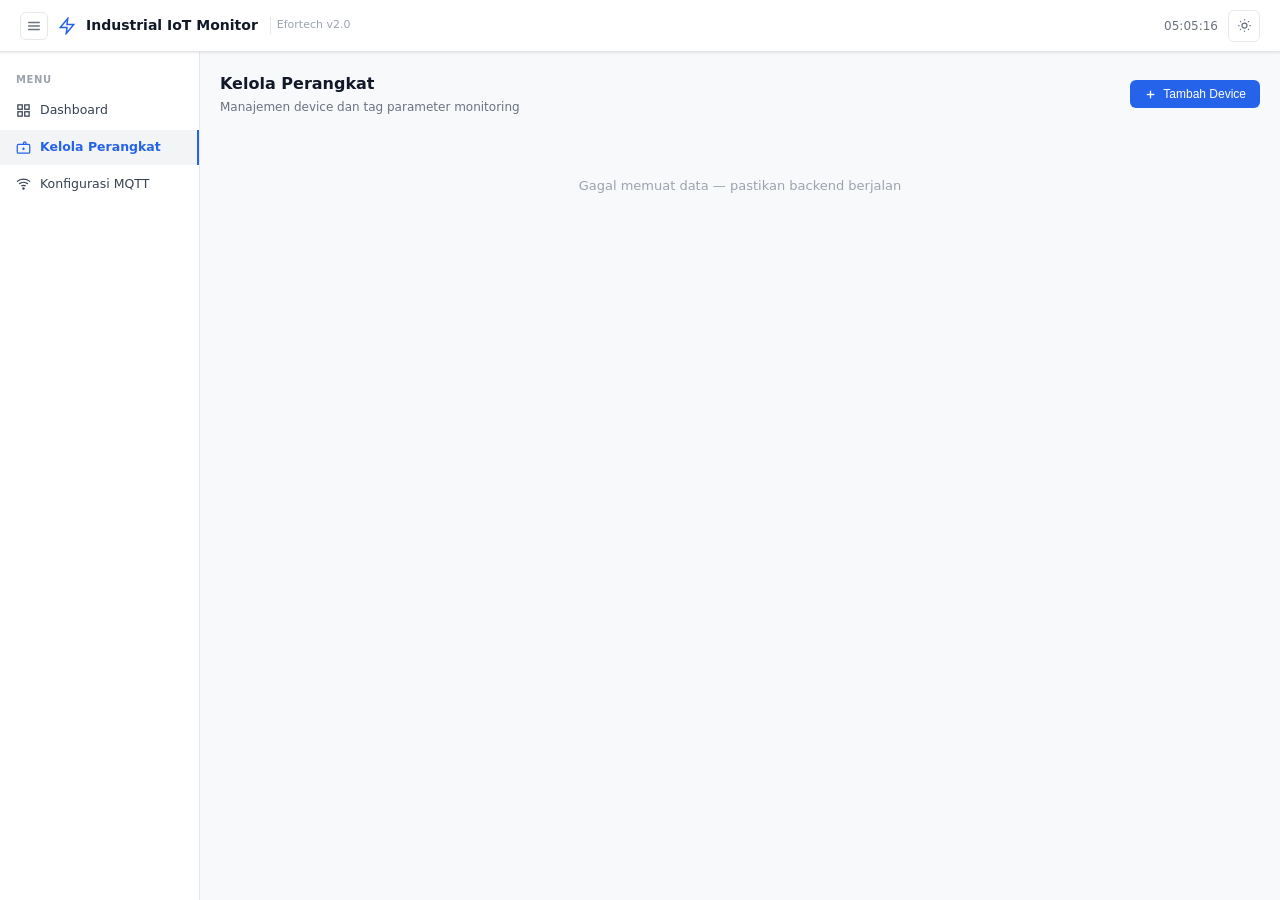
==== commit bd124914: "feat(frontend): update all pages for v2 API — devices/status, device_id+tag_name log filter" ====
--- a/frontend/devices.html
+++ b/frontend/devices.html
@@ -1,12 +1,11 @@
-<!-- frontend\devices.html -->
-
+<!-- frontend/devices.html — v2.0 -->
 <!DOCTYPE html>
 <html lang="id" data-theme="light">
 
 <head>
     <meta charset="UTF-8" />
     <meta name="viewport" content="width=device-width, initial-scale=1.0" />
-    <title>Kelola Perangkat — Efortech</title>
+    <title>Kelola Perangkat — Efortech v2</title>
     <link rel="stylesheet" href="style.css" />
     <link rel="stylesheet" href="sidebar.css" />
     <style>
@@ -29,11 +28,6 @@
             opacity: .88
         }
 
-        .btn-primary svg {
-            width: 13px;
-            height: 13px
-        }
-
         .btn-sm {
             padding: 3px 9px;
             font-size: 11px;
@@ -58,6 +52,19 @@
             background: var(--crit-bg)
         }
 
+        .btn-sm.accent {
+            color: var(--accent);
+            border-color: #bfdbfe
+        }
+
+        .btn-sm.accent:hover {
+            background: #eff6ff
+        }
+
+        [data-theme="dark"] .btn-sm.accent:hover {
+            background: #1e3a5f
+        }
+
         .btn-ghost {
             padding: 6px 14px;
             font-size: 12px;
@@ -86,59 +93,103 @@
             opacity: .88
         }
 
-        .copy-wrap {
+        /* Device card layout */
+        .device-card {
+            background: var(--surface);
+            border: 1px solid var(--border);
+            border-radius: var(--radius-md);
+            margin-bottom: 12px;
+            overflow: hidden
+        }
+
+        .device-header {
+            display: flex;
+            align-items: center;
+            justify-content: space-between;
+            padding: 12px 16px;
+            border-bottom: 1px solid var(--border);
+            background: var(--surface2)
+        }
+
+        .device-header-left {
+            display: flex;
+            flex-direction: column;
+            gap: 2px
+        }
+
+        .device-name {
+            font-size: 13px;
+            font-weight: 600;
+            color: var(--txt1)
+        }
+
+        .device-meta {
+            font-size: 11px;
+            color: var(--txt4);
+            display: flex;
+            gap: 12px
+        }
+
+        .device-actions {
+            display: flex;
+            gap: 6px;
+            align-items: center
+        }
+
+        /* Tags table inside device card */
+        .tag-table-wrap {
+            padding: 0
+        }
+
+        .tag-table {
+            width: 100%;
+            border-collapse: collapse;
+            font-size: 12px
+        }
+
+        .tag-table th {
+            font-size: 10px;
+            font-weight: 500;
+            color: var(--txt4);
+            padding: 8px 14px;
+            border-bottom: 1px solid var(--border);
+            text-align: left;
+            background: var(--surface)
+        }
+
+        .tag-table td {
+            padding: 8px 14px;
+            color: var(--txt2);
+            border-bottom: 1px solid var(--border)
+        }
+
+        .tag-table tr:last-child td {
+            border-bottom: none
+        }
+
+        .tag-table tr:hover td {
+            background: var(--surface2)
+        }
+
+        .add-tag-row {
+            padding: 8px 14px;
+            border-top: 1px solid var(--border)
+        }
+
+        .tag-pill {
             display: inline-flex;
             align-items: center;
-            gap: 5px
-        }
-
-        .btn-copy {
-            display: inline-flex;
-            align-items: center;
-            justify-content: center;
-            width: 22px;
-            height: 22px;
-            border: 1px solid var(--border);
-            border-radius: 4px;
-            background: transparent;
-            color: var(--txt4);
-            cursor: pointer;
-            flex-shrink: 0;
-            transition: all var(--transition)
-        }
-
-        .btn-copy:hover {
-            background: var(--surface2);
-            color: var(--txt2);
-            border-color: var(--border2)
-        }
-
-        .btn-copy.copied {
-            color: var(--ok);
-            border-color: var(--ok-border);
-            background: var(--ok-bg)
-        }
-
-        .btn-copy svg {
-            width: 11px;
-            height: 11px;
-            pointer-events: none
-        }
-
-        .machine-id {
-            font-family: ui-monospace, "Cascadia Code", monospace;
-            font-size: 11px;
-            color: var(--txt3)
-        }
-
-        .machine-name {
-            font-weight: 500;
-            font-size: 12px
-        }
-
-        .action-row {
-            display: flex;
-            gap: 6px
+            font-size: 10px;
+            font-weight: 600;
+            padding: 2px 8px;
+            border-radius: 20px;
+            font-family: monospace
+        }
+
+        .topic-mono {
+            font-family: ui-monospace, monospace;
+            font-size: 10px;
+            color: var(--accent)
         }
 
         .status-toggle {
@@ -163,34 +214,6 @@
             border: 1px solid var(--border)
         }
 
-        .topic-pill {
-            display: inline-flex;
-            align-items: center;
-            gap: 4px;
-            font-size: 10px;
-            padding: 2px 7px;
-            border-radius: 20px;
-            font-family: ui-monospace, monospace
-        }
-
-        .topic-custom {
-            background: #eff6ff;
-            color: #1d4ed8;
-            border: 1px solid #bfdbfe
-        }
-
-        .topic-global {
-            background: var(--surface2);
-            color: var(--txt4);
-            border: 1px solid var(--border)
-        }
-
-        [data-theme="dark"] .topic-custom {
-            background: #1e3a5f;
-            color: #93c5fd;
-            border-color: #1d4ed8
-        }
-
         .modal-backdrop {
             display: none;
             position: fixed;
@@ -214,7 +237,7 @@
             max-width: 95vw;
             max-height: 95vh;
             display: flex;
-            flex-direction: column;
+            flex-direction: column
         }
 
         .modal-head {
@@ -242,8 +265,7 @@
             display: flex;
             align-items: center;
             justify-content: center;
-            font-size: 16px;
-            line-height: 1
+            font-size: 16px
         }
 
         .modal-close:hover {
@@ -256,7 +278,7 @@
             flex-direction: column;
             gap: 13px;
             overflow-y: auto;
-            flex: 1;
+            flex: 1
         }
 
         .modal-foot {
@@ -315,6 +337,17 @@
             color: var(--accent)
         }
 
+        .section-divider {
+            font-size: 10px;
+            font-weight: 600;
+            color: var(--txt4);
+            text-transform: uppercase;
+            letter-spacing: .5px;
+            padding-bottom: 4px;
+            border-bottom: 1px solid var(--border);
+            margin-bottom: 4px
+        }
+
         .toast-wrap {
             position: fixed;
             bottom: 20px;
@@ -367,21 +400,11 @@
             color: var(--crit)
         }
 
-        .tbl-empty {
+        .empty-devices {
             text-align: center;
             color: var(--txt4);
-            padding: 40px !important
-        }
-
-        .section-divider {
-            font-size: 10px;
-            font-weight: 600;
-            color: var(--txt4);
-            text-transform: uppercase;
-            letter-spacing: .5px;
-            padding-bottom: 4px;
-            border-bottom: 1px solid var(--border);
-            margin-bottom: 4px
+            padding: 40px;
+            font-size: 13px
         }
     </style>
 </head>
@@ -401,8 +424,8 @@
                 <svg class="nav-icon" viewBox="0 0 24 24" fill="none" stroke="currentColor" stroke-width="2">
                     <path d="M13 2L3 14h9l-1 8 10-12h-9l1-8z" />
                 </svg>
-                <span class="nav-brand">Monitoring Arus Mesin</span>
-                <span class="nav-sub">Efortech Industrial</span>
+                <span class="nav-brand">Industrial IoT Monitor</span>
+                <span class="nav-sub">Efortech v2.0</span>
             </div>
             <div class="nav-right">
                 <span class="nav-clock" id="navClock">--:--:--</span>
@@ -419,6 +442,7 @@
                 </button>
             </div>
         </nav>
+
         <div class="body-area">
             <nav class="sidebar" id="appSidebar">
                 <span class="sidebar-label">Menu</span>
@@ -448,151 +472,412 @@
                     <span class="nav-text">Konfigurasi MQTT</span>
                 </a>
             </nav>
+
             <main class="page-content">
                 <div class="page-header">
                     <div>
                         <div class="page-title">Kelola Perangkat</div>
-                        <div class="page-sub">Manajemen daftar mesin yang terdaftar di sistem</div>
+                        <div class="page-sub">Manajemen device dan tag parameter monitoring</div>
                     </div>
-                    <button class="btn-primary" onclick="openAdd()">
-                        <svg viewBox="0 0 24 24" fill="none" stroke="currentColor" stroke-width="2.5">
+                    <button class="btn-primary" onclick="openAddDevice()">
+                        <svg viewBox="0 0 24 24" fill="none" stroke="currentColor" stroke-width="2.5"
+                            style="width:13px;height:13px">
                             <line x1="12" y1="5" x2="12" y2="19" />
                             <line x1="5" y1="12" x2="19" y2="12" />
                         </svg>
-                        Tambah Mesin
+                        Tambah Device
                     </button>
                 </div>
-                <div class="card">
-                    <div class="card-head"><span class="card-title">Daftar Mesin</span><span class="card-hint"
-                            id="totalMesin">—</span></div>
-                    <div class="table-scroll">
-                        <table class="data-table">
-                            <thead>
-                                <tr>
-                                    <th>Nama Mesin</th>
-                                    <th>Tipe</th>
-                                    <th>Lokasi</th>
-                                    <th>Batas Max</th>
-                                    <th>Topic MQTT</th>
-                                    <th>Status</th>
-                                    <th>Aksi</th>
-                                </tr>
-                            </thead>
-                            <tbody id="mesinTableBody">
-                                <tr>
-                                    <td colspan="7" class="tbl-empty">Memuat…</td>
-                                </tr>
-                            </tbody>
-                        </table>
-                    </div>
+
+                <div id="deviceList">
+                    <div class="empty-devices">Memuat…</div>
                 </div>
             </main>
         </div>
     </div>
-    <!-- MODAL FORM -->
-    <div class="modal-backdrop" id="modalForm">
+
+    <!-- MODAL DEVICE -->
+    <div class="modal-backdrop" id="modalDevice">
         <div class="modal">
-            <div class="modal-head"><span class="modal-title" id="modalFormTitle">Tambah Mesin</span><button
-                    class="modal-close" onclick="closeModal('modalForm')">×</button></div>
+            <div class="modal-head">
+                <span class="modal-title" id="modalDeviceTitle">Tambah Device</span>
+                <button class="modal-close" onclick="closeModal('modalDevice')">×</button>
+            </div>
             <div class="modal-body">
-                <input type="hidden" id="formMode" value="add" /><input type="hidden" id="formOriginalName" value="" />
+                <input type="hidden" id="dMode" value="add" />
+                <input type="hidden" id="dOrigId" value="" />
                 <div class="form-group">
-                    <label class="form-label">Nama Mesin (ID) <span style="color:var(--crit)">*</span></label>
-                    <input class="form-input" id="fNama" placeholder="contoh: Mesin_CNC_03"
-                        style="font-family:monospace" />
-                    <span class="form-hint">Unik, dipakai di payload MQTT. Tidak bisa diubah setelah disimpan.</span>
+                    <label class="form-label">Device ID <span style="color:var(--crit)">*</span></label>
+                    <input class="form-input" id="dId" placeholder="contoh: PM_001" style="font-family:monospace" />
+                    <span class="form-hint">Unik, dipakai dalam topic MQTT. Tidak bisa diubah setelah disimpan.</span>
                 </div>
                 <div class="form-group">
                     <label class="form-label">Nama Tampilan</label>
-                    <input class="form-input" id="fDisplay" placeholder="contoh: Mesin CNC 03" />
-                    <span class="form-hint info">Ini yang tampil di dashboard. Bisa diubah kapan saja.</span>
+                    <input class="form-input" id="dDisplay" placeholder="contoh: Power Meter 001" />
                 </div>
                 <div class="form-row">
-                    <div class="form-group"><label class="form-label">Tipe Mesin</label><input class="form-input"
-                            id="fTipe" placeholder="contoh: CNC Milling" /></div>
+                    <div class="form-group"><label class="form-label">Tipe</label><input class="form-input" id="dTipe"
+                            placeholder="Power Meter" /></div>
                     <div class="form-group"><label class="form-label">Lokasi</label><input class="form-input"
-                            id="fLokasi" placeholder="contoh: Lantai 1 - Zona A" /></div>
-                </div>
-                <div class="section-divider" style="margin-top:4px">Batas Arus</div>
+                            id="dLokasi" placeholder="Lantai 1 - Zona A" /></div>
+                </div>
                 <div class="form-row">
-                    <div class="form-group"><label class="form-label">Batas Max (A) <span
-                                style="color:var(--crit)">*</span></label><input class="form-input" id="fBatasMax"
-                            type="number" step="0.1" min="0" placeholder="20.0" /></div>
-                    <div class="form-group"><label class="form-label">Batas Warning (A) <span
-                                style="color:var(--crit)">*</span></label><input class="form-input" id="fBatasWarn"
-                            type="number" step="0.1" min="0" placeholder="15.0" /></div>
-                </div>
-                <div class="section-divider" style="margin-top:4px">Konfigurasi MQTT</div>
-                <div class="form-group">
-                    <label class="form-label">Topic MQTT Custom</label>
-                    <input class="form-input" id="fTopic" placeholder="Kosongkan = pakai topic global"
-                        style="font-family:monospace;font-size:11px" />
-                    <span class="form-hint">Biarkan kosong untuk menggunakan topic global dari konfigurasi
-                        sistem.</span>
-                </div>
-                <div class="form-group"><label class="form-label">Status Aktif</label><select class="form-input"
-                        id="fAktif">
-                        <option value="true">Aktif</option>
-                        <option value="false">Nonaktif</option>
-                    </select></div>
-            </div>
-            <div class="modal-foot"><button class="btn-ghost" onclick="closeModal('modalForm')">Batal</button><button
-                    class="btn-primary" onclick="submitForm()"><span id="btnSubmitLabel">Simpan</span></button></div>
+                    <div class="form-group"><label class="form-label">Factory ID</label><input class="form-input"
+                            id="dFactory" value="efortech" /></div>
+                    <div class="form-group"><label class="form-label">Status</label>
+                        <select class="form-input" id="dAktif">
+                            <option value="true">Aktif</option>
+                            <option value="false">Nonaktif</option>
+                        </select>
+                    </div>
+                </div>
+                <div class="form-hint info" id="dTopicPreview"
+                    style="margin-top:4px;padding:6px 8px;background:var(--surface2);border-radius:4px;font-family:monospace;font-size:10px">
+                    Topic akan dibuat otomatis saat tag ditambahkan
+                </div>
+            </div>
+            <div class="modal-foot">
+                <button class="btn-ghost" onclick="closeModal('modalDevice')">Batal</button>
+                <button class="btn-primary" onclick="submitDevice()"><span id="dBtnLabel">Simpan</span></button>
+            </div>
         </div>
     </div>
+
+    <!-- MODAL TAG -->
+    <div class="modal-backdrop" id="modalTag">
+        <div class="modal">
+            <div class="modal-head">
+                <span class="modal-title" id="modalTagTitle">Tambah Tag</span>
+                <button class="modal-close" onclick="closeModal('modalTag')">×</button>
+            </div>
+            <div class="modal-body">
+                <input type="hidden" id="tMode" value="add" />
+                <input type="hidden" id="tDeviceId" value="" />
+                <input type="hidden" id="tOrigName" value="" />
+                <div style="font-size:12px;color:var(--txt2);margin-bottom:2px">
+                    Device: <strong id="tDeviceDisplay">—</strong>
+                    <span style="font-family:monospace;font-size:10px;color:var(--txt4);margin-left:6px"
+                        id="tDeviceId2"></span>
+                </div>
+                <div class="form-group">
+                    <label class="form-label">Tag Name <span style="color:var(--crit)">*</span></label>
+                    <input class="form-input" id="tName" placeholder="contoh: current, voltage, pressure"
+                        style="font-family:monospace" />
+                    <span class="form-hint">Lowercase, dipakai sebagai segmen terakhir topic MQTT.</span>
+                </div>
+                <div class="form-hint info" id="tTopicPreview"
+                    style="padding:6px 8px;background:var(--surface2);border-radius:4px;font-family:monospace;font-size:10px">
+                    Topic: —
+                </div>
+                <div class="form-row">
+                    <div class="form-group"><label class="form-label">Satuan</label><input class="form-input"
+                            id="tSatuan" placeholder="A, V, Hz, bar" /></div>
+                    <div class="form-group"><label class="form-label">Deskripsi</label><input class="form-input"
+                            id="tDesc" placeholder="Arus listrik fasa R" /></div>
+                </div>
+                <div class="section-divider">Threshold</div>
+                <div class="form-row">
+                    <div class="form-group"><label class="form-label">Batas Warning</label><input class="form-input"
+                            id="tWarn" type="number" step="0.1" placeholder="—" /></div>
+                    <div class="form-group"><label class="form-label">Batas Critical</label><input class="form-input"
+                            id="tCrit" type="number" step="0.1" placeholder="—" /></div>
+                </div>
+            </div>
+            <div class="modal-foot">
+                <button class="btn-ghost" onclick="closeModal('modalTag')">Batal</button>
+                <button class="btn-primary" onclick="submitTag()"><span id="tBtnLabel">Simpan</span></button>
+            </div>
+        </div>
+    </div>
+
     <!-- MODAL CONFIRM DELETE -->
     <div class="modal-backdrop" id="modalConfirm">
         <div class="modal">
-            <div class="modal-head"><span class="modal-title">Konfirmasi Hapus</span><button class="modal-close"
-                    onclick="closeModal('modalConfirm')">×</button></div>
+            <div class="modal-head">
+                <span class="modal-title">Konfirmasi Hapus</span>
+                <button class="modal-close" onclick="closeModal('modalConfirm')">×</button>
+            </div>
             <div class="modal-body">
-                <p class="confirm-text">Yakin ingin menghapus mesin <span class="confirm-name"
-                        id="confirmName">—</span>?<br />Semua log terkait mesin ini <strong>tidak akan
-                        terhapus</strong>, namun mesin tidak bisa menerima data baru.</p>
-            </div>
-            <div class="modal-foot"><button class="btn-ghost" onclick="closeModal('modalConfirm')">Batal</button><button
-                    class="btn-danger" onclick="confirmDelete()">Hapus</button></div>
+                <p class="confirm-text" id="confirmText">—</p>
+            </div>
+            <div class="modal-foot">
+                <button class="btn-ghost" onclick="closeModal('modalConfirm')">Batal</button>
+                <button class="btn-danger" onclick="confirmDelete()">Hapus</button>
+            </div>
         </div>
     </div>
+
     <div class="toast-wrap" id="toastWrap"></div>
+
     <script src="config.js"></script>
     <script>
         const API_BASE = window.APP_CONFIG?.API_BASE ?? "http://localhost:8000";
-        let deleteTarget = null;
+        let deleteAction = null;
+
+        // ── THEME & CLOCK ──────────────────────────────────────────
         let isDark = localStorage.getItem("theme") === "dark";
-        function applyTheme() { document.documentElement.setAttribute("data-theme", isDark ? "dark" : "light"); document.getElementById("iconSun").style.display = isDark ? "none" : "block"; document.getElementById("iconMoon").style.display = isDark ? "block" : "none"; localStorage.setItem("theme", isDark ? "dark" : "light") }
-        function toggleTheme() { isDark = !isDark; applyTheme() }
+        function applyTheme() {
+            document.documentElement.setAttribute("data-theme", isDark ? "dark" : "light");
+            document.getElementById("iconSun").style.display = isDark ? "none" : "block";
+            document.getElementById("iconMoon").style.display = isDark ? "block" : "none";
+            localStorage.setItem("theme", isDark ? "dark" : "light");
+        }
+        function toggleTheme() { isDark = !isDark; applyTheme(); }
         applyTheme();
-        function updateClock() { const now = new Date(), p = n => String(n).padStart(2, "0"); document.getElementById("navClock").textContent = `${p(now.getHours())}:${p(now.getMinutes())}:${p(now.getSeconds())}` }
+        function updateClock() { const now = new Date(), p = n => String(n).padStart(2, "0"); document.getElementById("navClock").textContent = `${p(now.getHours())}:${p(now.getMinutes())}:${p(now.getSeconds())}`; }
         setInterval(updateClock, 1000); updateClock();
-        function showToast(msg, type = "ok") { const t = document.createElement("div"); t.className = `toast ${type}`; t.textContent = msg; document.getElementById("toastWrap").appendChild(t); setTimeout(() => t.remove(), 3000) }
-        function openModal(id) { document.getElementById(id).classList.add("open") }
-        function closeModal(id) { document.getElementById(id).classList.remove("open") }
-        document.querySelectorAll(".modal-backdrop").forEach(el => el.addEventListener("click", e => { if (e.target === el) el.classList.remove("open") }));
-        function copyText(text, btn) { navigator.clipboard.writeText(text).then(() => { btn.classList.add("copied"); const orig = btn.innerHTML; btn.innerHTML = '<svg viewBox="0 0 24 24" fill="none" stroke="currentColor" stroke-width="2.5"><polyline points="20 6 9 17 4 12"/></svg>'; setTimeout(() => { btn.classList.remove("copied"); btn.innerHTML = orig }, 1500) }) }
-        async function loadMesin() { try { const res = await fetch(`${API_BASE}/mesin`); const json = await res.json(); const data = json.data || []; document.getElementById("totalMesin").textContent = `${data.length} mesin terdaftar`; renderTable(data) } catch { document.getElementById("mesinTableBody").innerHTML = '<tr><td colspan="7" class="tbl-empty">Gagal memuat data</td></tr>' } }
-        function renderTable(data) {
-            const tbody = document.getElementById("mesinTableBody"); if (!data.length) { tbody.innerHTML = '<tr><td colspan="7" class="tbl-empty">Belum ada mesin terdaftar</td></tr>'; return }
-            const copyIcon = '<svg viewBox="0 0 24 24" fill="none" stroke="currentColor" stroke-width="2"><rect x="9" y="9" width="13" height="13" rx="2"/><path d="M5 15H4a2 2 0 0 1-2-2V4a2 2 0 0 1 2-2h9a2 2 0 0 1 2 2v1"/></svg>';
-            tbody.innerHTML = data.map(m => {
-                const displayName = m.nama_display || m.nama_mesin.replace(/_/g, " "); const topicBadge = m.mqtt_topic ? `<span class="topic-pill topic-custom" title="${m.mqtt_topic}">${m.mqtt_topic.length > 22 ? m.mqtt_topic.slice(0, 20) + "…" : m.mqtt_topic}</span>` : '<span class="topic-pill topic-global">global</span>';
-                return `<tr><td><div class="machine-name">${displayName}</div><div class="copy-wrap" style="margin-top:2px"><span class="machine-id">${m.nama_mesin}</span><button class="btn-copy" title="Salin nama_mesin" onclick="copyText('${m.nama_mesin}',this)">${copyIcon}</button></div></td><td class="txt-muted">${m.tipe_mesin || "—"}</td><td>${m.lokasi || "—"}</td><td class="txt-warn">${parseFloat(m.batas_arus_max).toFixed(1)} A</td><td>${topicBadge}</td><td><span class="status-toggle ${m.aktif ? "status-on" : "status-off"}">${m.aktif ? "● Aktif" : "○ Nonaktif"}</span></td><td><div class="action-row"><button class="btn-sm" onclick='openEdit(${JSON.stringify(m)})'>Edit</button><button class="btn-sm danger" onclick="openDelete('${m.nama_mesin}')">Hapus</button></div></td></tr>`
-            }).join("")
-        }
-        function openAdd() { document.getElementById("formMode").value = "add"; document.getElementById("modalFormTitle").textContent = "Tambah Mesin"; document.getElementById("btnSubmitLabel").textContent = "Simpan";["fNama", "fDisplay", "fTipe", "fLokasi", "fTopic"].forEach(id => document.getElementById(id).value = ""); document.getElementById("fNama").disabled = false; document.getElementById("fBatasMax").value = "20.0"; document.getElementById("fBatasWarn").value = "15.0"; document.getElementById("fAktif").value = "true"; openModal("modalForm") }
-        function openEdit(m) { document.getElementById("formMode").value = "edit"; document.getElementById("formOriginalName").value = m.nama_mesin; document.getElementById("modalFormTitle").textContent = "Edit Mesin"; document.getElementById("btnSubmitLabel").textContent = "Update"; document.getElementById("fNama").value = m.nama_mesin; document.getElementById("fNama").disabled = true; document.getElementById("fDisplay").value = m.nama_display || ""; document.getElementById("fTipe").value = m.tipe_mesin || ""; document.getElementById("fLokasi").value = m.lokasi || ""; document.getElementById("fBatasMax").value = parseFloat(m.batas_arus_max).toFixed(1); document.getElementById("fBatasWarn").value = parseFloat(m.batas_arus_warning).toFixed(1); document.getElementById("fTopic").value = m.mqtt_topic || ""; document.getElementById("fAktif").value = m.aktif ? "true" : "false"; openModal("modalForm") }
-        async function submitForm() {
-            const mode = document.getElementById("formMode").value; const origName = document.getElementById("formOriginalName").value; const nama = document.getElementById("fNama").value.trim(); const batasMax = parseFloat(document.getElementById("fBatasMax").value); const batasWarn = parseFloat(document.getElementById("fBatasWarn").value);
-            if (!nama) return showToast("Nama mesin wajib diisi", "err"); if (isNaN(batasMax) || batasMax <= 0) return showToast("Batas Max harus angka positif", "err"); if (isNaN(batasWarn) || batasWarn <= 0) return showToast("Batas Warning harus angka positif", "err"); if (batasWarn >= batasMax) return showToast("Batas Warning harus lebih kecil dari Batas Max", "err");
-            const body = { nama_display: document.getElementById("fDisplay").value.trim() || null, tipe_mesin: document.getElementById("fTipe").value.trim() || null, lokasi: document.getElementById("fLokasi").value.trim() || null, batas_arus_max: batasMax, batas_arus_warning: batasWarn, mqtt_topic: document.getElementById("fTopic").value.trim() || null, aktif: document.getElementById("fAktif").value === "true" };
+
+        // ── HELPERS ────────────────────────────────────────────────
+        function showToast(msg, type = "ok") {
+            const t = document.createElement("div");
+            t.className = `toast ${type}`; t.textContent = msg;
+            document.getElementById("toastWrap").appendChild(t);
+            setTimeout(() => t.remove(), 3000);
+        }
+        function openModal(id) { document.getElementById(id).classList.add("open"); }
+        function closeModal(id) { document.getElementById(id).classList.remove("open"); }
+        document.querySelectorAll(".modal-backdrop").forEach(el =>
+            el.addEventListener("click", e => { if (e.target === el) el.classList.remove("open"); })
+        );
+
+        // ── LOAD & RENDER ──────────────────────────────────────────
+        async function loadAll() {
             try {
-                let res; if (mode === "add") { res = await fetch(`${API_BASE}/mesin`, { method: "POST", headers: { "Content-Type": "application/json" }, body: JSON.stringify({ nama_mesin: nama, ...body }) }) } else { res = await fetch(`${API_BASE}/mesin/${encodeURIComponent(origName)}`, { method: "PUT", headers: { "Content-Type": "application/json" }, body: JSON.stringify(body) }) }
-                const json = await res.json(); if (!res.ok) return showToast(json.detail || "Gagal menyimpan", "err"); showToast(mode === "add" ? "Mesin berhasil ditambahkan ✓" : "Mesin berhasil diupdate ✓"); closeModal("modalForm"); loadMesin()
-            } catch { showToast("Gagal terhubung ke server", "err") }
-        }
-        function openDelete(nama) { deleteTarget = nama; document.getElementById("confirmName").textContent = nama.replace(/_/g, " "); openModal("modalConfirm") }
-        async function confirmDelete() { if (!deleteTarget) return; try { const res = await fetch(`${API_BASE}/mesin/${encodeURIComponent(deleteTarget)}`, { method: "DELETE" }); const json = await res.json(); if (!res.ok) return showToast(json.detail || "Gagal menghapus", "err"); showToast(`${deleteTarget.replace(/_/g, " ")} berhasil dihapus`); closeModal("modalConfirm"); deleteTarget = null; loadMesin() } catch { showToast("Gagal terhubung ke server", "err") } }
-        loadMesin();
+                const [devRes, tagRes] = await Promise.all([
+                    fetch(`${API_BASE}/devices`),
+                    fetch(`${API_BASE}/tags`),
+                ]);
+                const devJson = await devRes.json();
+                const tagJson = await tagRes.json();
+                renderDevices(devJson.data || [], tagJson.data || []);
+            } catch {
+                document.getElementById("deviceList").innerHTML =
+                    '<div class="empty-devices">Gagal memuat data — pastikan backend berjalan</div>';
+            }
+        }
+
+        function renderDevices(devices, allTags) {
+            const wrap = document.getElementById("deviceList");
+            if (!devices.length) {
+                wrap.innerHTML = '<div class="empty-devices">Belum ada device terdaftar — klik "Tambah Device"</div>';
+                return;
+            }
+
+            // Group tags per device
+            const tagMap = {};
+            for (const t of allTags) {
+                if (!tagMap[t.device_id]) tagMap[t.device_id] = [];
+                tagMap[t.device_id].push(t);
+            }
+
+            wrap.innerHTML = devices.map(d => {
+                const tags = tagMap[d.device_id] || [];
+                const tagRows = tags.map(t => `
+      <tr>
+        <td><span class="tag-pill" style="background:var(--surface2);color:var(--txt2);border:1px solid var(--border)">${t.tag_name}</span></td>
+        <td class="txt-muted">${t.satuan || "—"}</td>
+        <td class="topic-mono">${t.mqtt_topic}</td>
+        <td class="txt-warn">${t.batas_warning ?? "—"}</td>
+        <td class="txt-crit">${t.batas_critical ?? "—"}</td>
+        <td><span class="status-toggle ${t.aktif ? "status-on" : "status-off"}">${t.aktif ? "● Aktif" : "○ Off"}</span></td>
+        <td>
+          <div style="display:flex;gap:5px">
+            <button class="btn-sm accent" onclick='openEditTag(${JSON.stringify(d)}, ${JSON.stringify(t)})'>Edit</button>
+            <button class="btn-sm danger" onclick="openDeleteTag('${d.device_id}','${t.tag_name}')">Hapus</button>
+          </div>
+        </td>
+      </tr>`).join("") ||
+                    `<tr><td colspan="7" style="text-align:center;color:var(--txt4);padding:12px;font-size:11px">Belum ada tag — klik "+ Tag"</td></tr>`;
+
+                return `
+    <div class="device-card">
+      <div class="device-header">
+        <div class="device-header-left">
+          <div class="device-name">${d.nama_display || d.device_id}</div>
+          <div class="device-meta">
+            <span style="font-family:monospace">${d.device_id}</span>
+            ${d.tipe ? `<span>· ${d.tipe}</span>` : ""}
+            ${d.lokasi ? `<span>· ${d.lokasi}</span>` : ""}
+            <span>· factory: ${d.factory_id}</span>
+          </div>
+        </div>
+        <div class="device-actions">
+          <span class="status-toggle ${d.aktif ? "status-on" : "status-off"}">${d.aktif ? "● Aktif" : "○ Nonaktif"}</span>
+          <button class="btn-sm accent" onclick='openAddTag(${JSON.stringify(d)})'>+ Tag</button>
+          <button class="btn-sm" onclick='openEditDevice(${JSON.stringify(d)})'>Edit</button>
+          <button class="btn-sm danger" onclick="openDeleteDevice('${d.device_id}')">Hapus</button>
+        </div>
+      </div>
+      <div class="tag-table-wrap">
+        <table class="tag-table">
+          <thead>
+            <tr><th>Tag</th><th>Satuan</th><th>MQTT Topic</th><th>Warning</th><th>Critical</th><th>Status</th><th>Aksi</th></tr>
+          </thead>
+          <tbody>${tagRows}</tbody>
+        </table>
+      </div>
+    </div>`;
+            }).join("");
+        }
+
+        // ── DEVICE MODAL ───────────────────────────────────────────
+        function openAddDevice() {
+            document.getElementById("dMode").value = "add";
+            document.getElementById("modalDeviceTitle").textContent = "Tambah Device";
+            document.getElementById("dBtnLabel").textContent = "Simpan";
+            ["dId", "dDisplay", "dTipe", "dLokasi"].forEach(id => document.getElementById(id).value = "");
+            document.getElementById("dFactory").value = "efortech";
+            document.getElementById("dAktif").value = "true";
+            document.getElementById("dId").disabled = false;
+            document.getElementById("dTopicPreview").textContent = "Topic: pabrik/{factory_id}/{device_id}/{tag_name}";
+            openModal("modalDevice");
+        }
+
+        function openEditDevice(d) {
+            document.getElementById("dMode").value = "edit";
+            document.getElementById("dOrigId").value = d.device_id;
+            document.getElementById("modalDeviceTitle").textContent = "Edit Device";
+            document.getElementById("dBtnLabel").textContent = "Update";
+            document.getElementById("dId").value = d.device_id;
+            document.getElementById("dId").disabled = true;
+            document.getElementById("dDisplay").value = d.nama_display || "";
+            document.getElementById("dTipe").value = d.tipe || "";
+            document.getElementById("dLokasi").value = d.lokasi || "";
+            document.getElementById("dFactory").value = d.factory_id || "efortech";
+            document.getElementById("dAktif").value = d.aktif ? "true" : "false";
+            openModal("modalDevice");
+        }
+
+        async function submitDevice() {
+            const mode = document.getElementById("dMode").value;
+            const origId = document.getElementById("dOrigId").value;
+            const deviceId = document.getElementById("dId").value.trim();
+            if (!deviceId) return showToast("Device ID wajib diisi", "err");
+
+            const body = {
+                device_id: deviceId,
+                nama_display: document.getElementById("dDisplay").value.trim() || null,
+                tipe: document.getElementById("dTipe").value.trim() || null,
+                lokasi: document.getElementById("dLokasi").value.trim() || null,
+                factory_id: document.getElementById("dFactory").value.trim() || "efortech",
+                aktif: document.getElementById("dAktif").value === "true",
+            };
+
+            try {
+                const res = mode === "add"
+                    ? await fetch(`${API_BASE}/devices`, { method: "POST", headers: { "Content-Type": "application/json" }, body: JSON.stringify(body) })
+                    : await fetch(`${API_BASE}/devices/${encodeURIComponent(origId)}`, { method: "PUT", headers: { "Content-Type": "application/json" }, body: JSON.stringify(body) });
+                const json = await res.json();
+                if (!res.ok) return showToast(json.detail || "Gagal menyimpan", "err");
+                showToast(mode === "add" ? "Device berhasil ditambahkan ✓" : "Device berhasil diupdate ✓");
+                closeModal("modalDevice");
+                loadAll();
+            } catch { showToast("Gagal terhubung ke server", "err"); }
+        }
+
+        // ── TAG MODAL ──────────────────────────────────────────────
+        function openAddTag(device) {
+            document.getElementById("tMode").value = "add";
+            document.getElementById("tDeviceId").value = device.device_id;
+            document.getElementById("tDeviceDisplay").textContent = device.nama_display || device.device_id;
+            document.getElementById("tDeviceId2").textContent = device.device_id;
+            document.getElementById("modalTagTitle").textContent = "Tambah Tag";
+            document.getElementById("tBtnLabel").textContent = "Simpan";
+            ["tName", "tSatuan", "tDesc", "tWarn", "tCrit"].forEach(id => document.getElementById(id).value = "");
+            document.getElementById("tName").disabled = false;
+            document.getElementById("tTopicPreview").textContent =
+                `Topic: pabrik/${device.factory_id}/${device.device_id}/{tag_name}`;
+            document.getElementById("tName").addEventListener("input", () => {
+                const v = document.getElementById("tName").value;
+                document.getElementById("tTopicPreview").textContent =
+                    `Topic: pabrik/${device.factory_id}/${device.device_id}/${v || "{tag_name}"}`;
+            }, { once: false });
+            openModal("modalTag");
+        }
+
+        function openEditTag(device, tag) {
+            document.getElementById("tMode").value = "edit";
+            document.getElementById("tOrigName").value = tag.tag_name;
+            document.getElementById("tDeviceId").value = device.device_id;
+            document.getElementById("tDeviceDisplay").textContent = device.nama_display || device.device_id;
+            document.getElementById("tDeviceId2").textContent = device.device_id;
+            document.getElementById("modalTagTitle").textContent = "Edit Tag";
+            document.getElementById("tBtnLabel").textContent = "Update";
+            document.getElementById("tName").value = tag.tag_name;
+            document.getElementById("tName").disabled = true;
+            document.getElementById("tSatuan").value = tag.satuan || "";
+            document.getElementById("tDesc").value = tag.deskripsi || "";
+            document.getElementById("tWarn").value = tag.batas_warning ?? "";
+            document.getElementById("tCrit").value = tag.batas_critical ?? "";
+            document.getElementById("tTopicPreview").textContent = `Topic: ${tag.mqtt_topic}`;
+            openModal("modalTag");
+        }
+
+        async function submitTag() {
+            const mode = document.getElementById("tMode").value;
+            const deviceId = document.getElementById("tDeviceId").value;
+            const tagName = document.getElementById("tName").value.trim().toLowerCase();
+            if (!tagName) return showToast("Tag name wajib diisi", "err");
+
+            const warn = document.getElementById("tWarn").value;
+            const crit = document.getElementById("tCrit").value;
+            const body = {
+                tag_name: tagName,
+                satuan: document.getElementById("tSatuan").value.trim() || null,
+                deskripsi: document.getElementById("tDesc").value.trim() || null,
+                batas_warning: warn ? parseFloat(warn) : null,
+                batas_critical: crit ? parseFloat(crit) : null,
+            };
+
+            try {
+                const url = mode === "add"
+                    ? `${API_BASE}/devices/${encodeURIComponent(deviceId)}/tags`
+                    : `${API_BASE}/devices/${encodeURIComponent(deviceId)}/tags/${encodeURIComponent(document.getElementById("tOrigName").value)}`;
+                const res = await fetch(url, { method: mode === "add" ? "POST" : "PUT", headers: { "Content-Type": "application/json" }, body: JSON.stringify(body) });
+                const json = await res.json();
+                if (!res.ok) return showToast(json.detail || "Gagal menyimpan", "err");
+                if (mode === "add" && json.mqtt_topic) showToast(`Tag ditambahkan → topic: ${json.mqtt_topic} ✓`);
+                else showToast(mode === "add" ? "Tag berhasil ditambahkan ✓" : "Tag berhasil diupdate ✓");
+                closeModal("modalTag");
+                loadAll();
+            } catch { showToast("Gagal terhubung ke server", "err"); }
+        }
+
+        // ── DELETE ─────────────────────────────────────────────────
+        function openDeleteDevice(deviceId) {
+            deleteAction = async () => {
+                const res = await fetch(`${API_BASE}/devices/${encodeURIComponent(deviceId)}`, { method: "DELETE" });
+                const json = await res.json();
+                if (!res.ok) return showToast(json.detail || "Gagal hapus", "err");
+                showToast(`Device ${deviceId} dihapus ✓`);
+                loadAll();
+            };
+            document.getElementById("confirmText").innerHTML =
+                `Yakin hapus device <span class="confirm-name">${deviceId}</span>?<br>Semua tag dan log terkait juga akan terhapus.`;
+            openModal("modalConfirm");
+        }
+
+        function openDeleteTag(deviceId, tagName) {
+            deleteAction = async () => {
+                const res = await fetch(`${API_BASE}/devices/${encodeURIComponent(deviceId)}/tags/${encodeURIComponent(tagName)}`, { method: "DELETE" });
+                const json = await res.json();
+                if (!res.ok) return showToast(json.detail || "Gagal hapus", "err");
+                showToast(`Tag ${tagName} dihapus ✓`);
+                loadAll();
+            };
+            document.getElementById("confirmText").innerHTML =
+                `Yakin hapus tag <span class="confirm-name">${tagName}</span> dari device <span class="confirm-name">${deviceId}</span>?`;
+            openModal("modalConfirm");
+        }
+
+        async function confirmDelete() {
+            if (!deleteAction) return;
+            try { await deleteAction(); } catch { showToast("Gagal terhubung ke server", "err"); }
+            deleteAction = null;
+            closeModal("modalConfirm");
+        }
+
+        loadAll();
     </script>
     <script src="sidebar.js"></script>
 </body>
